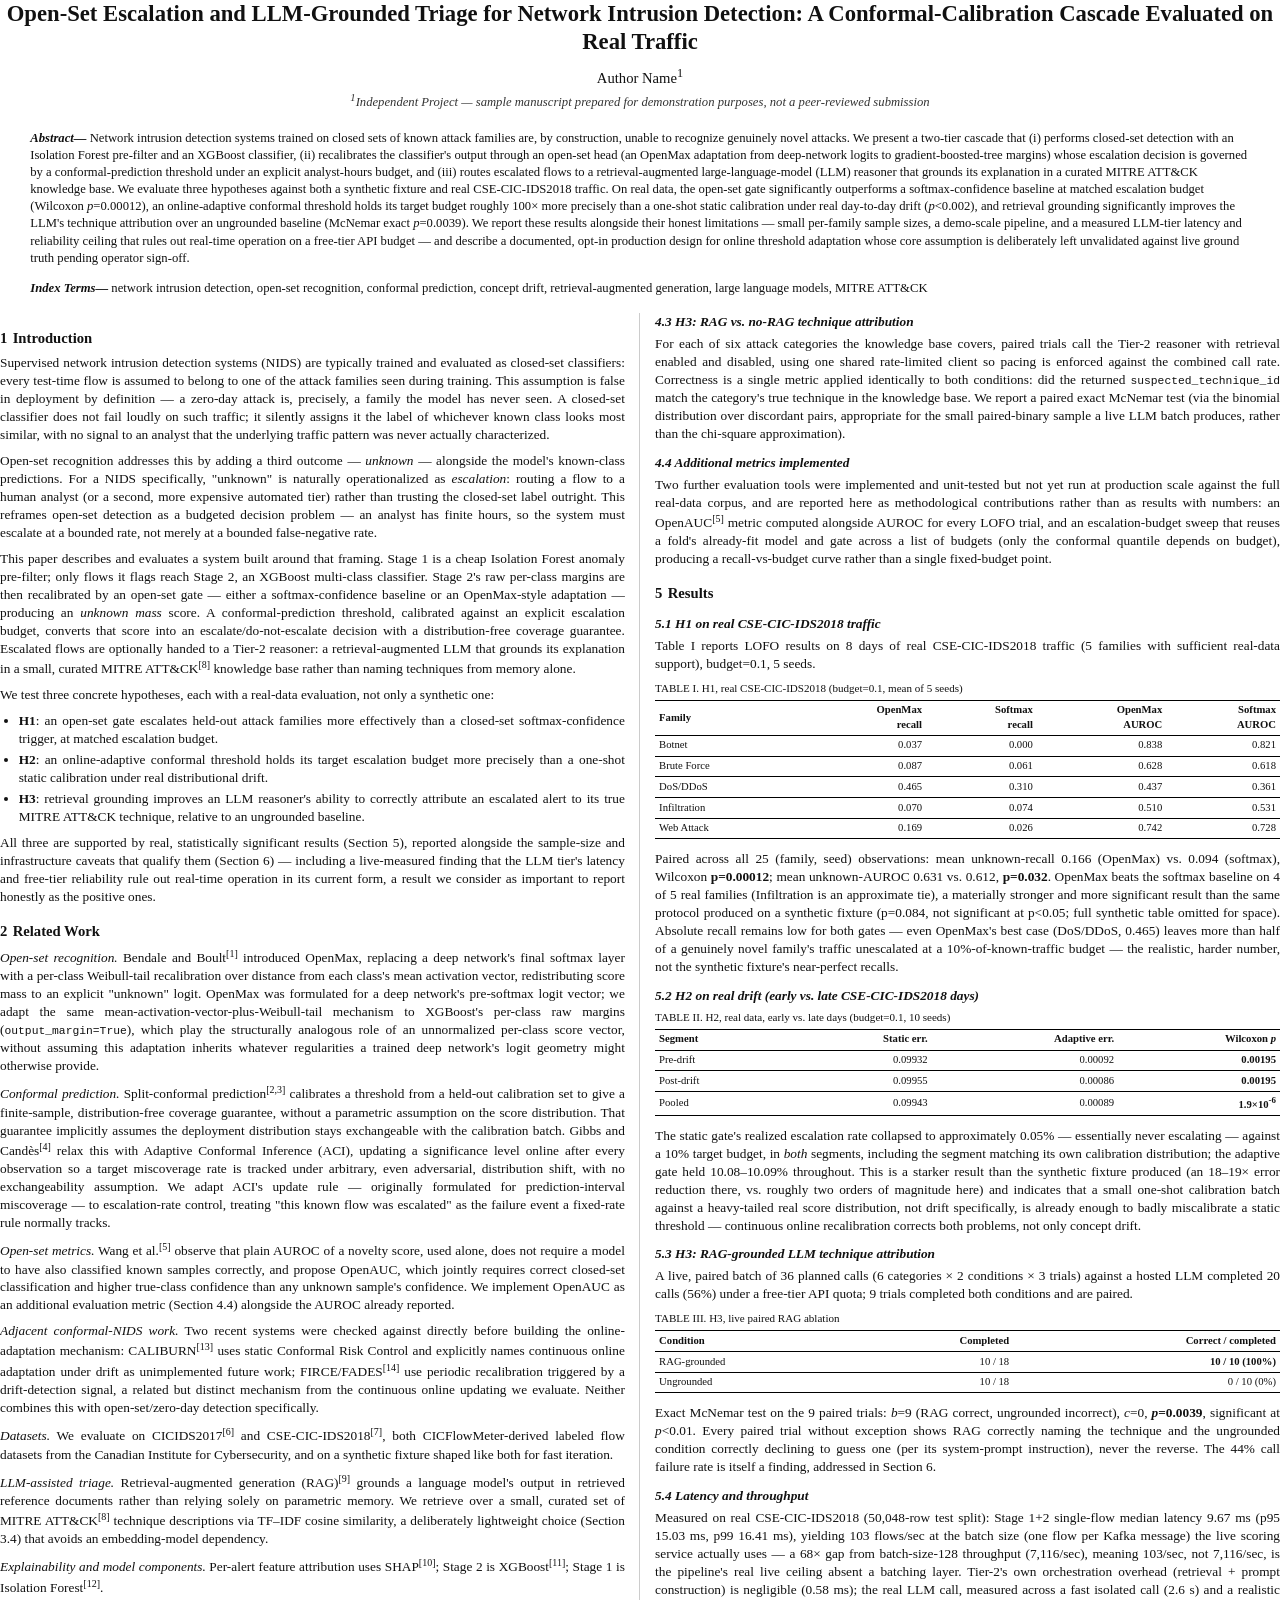
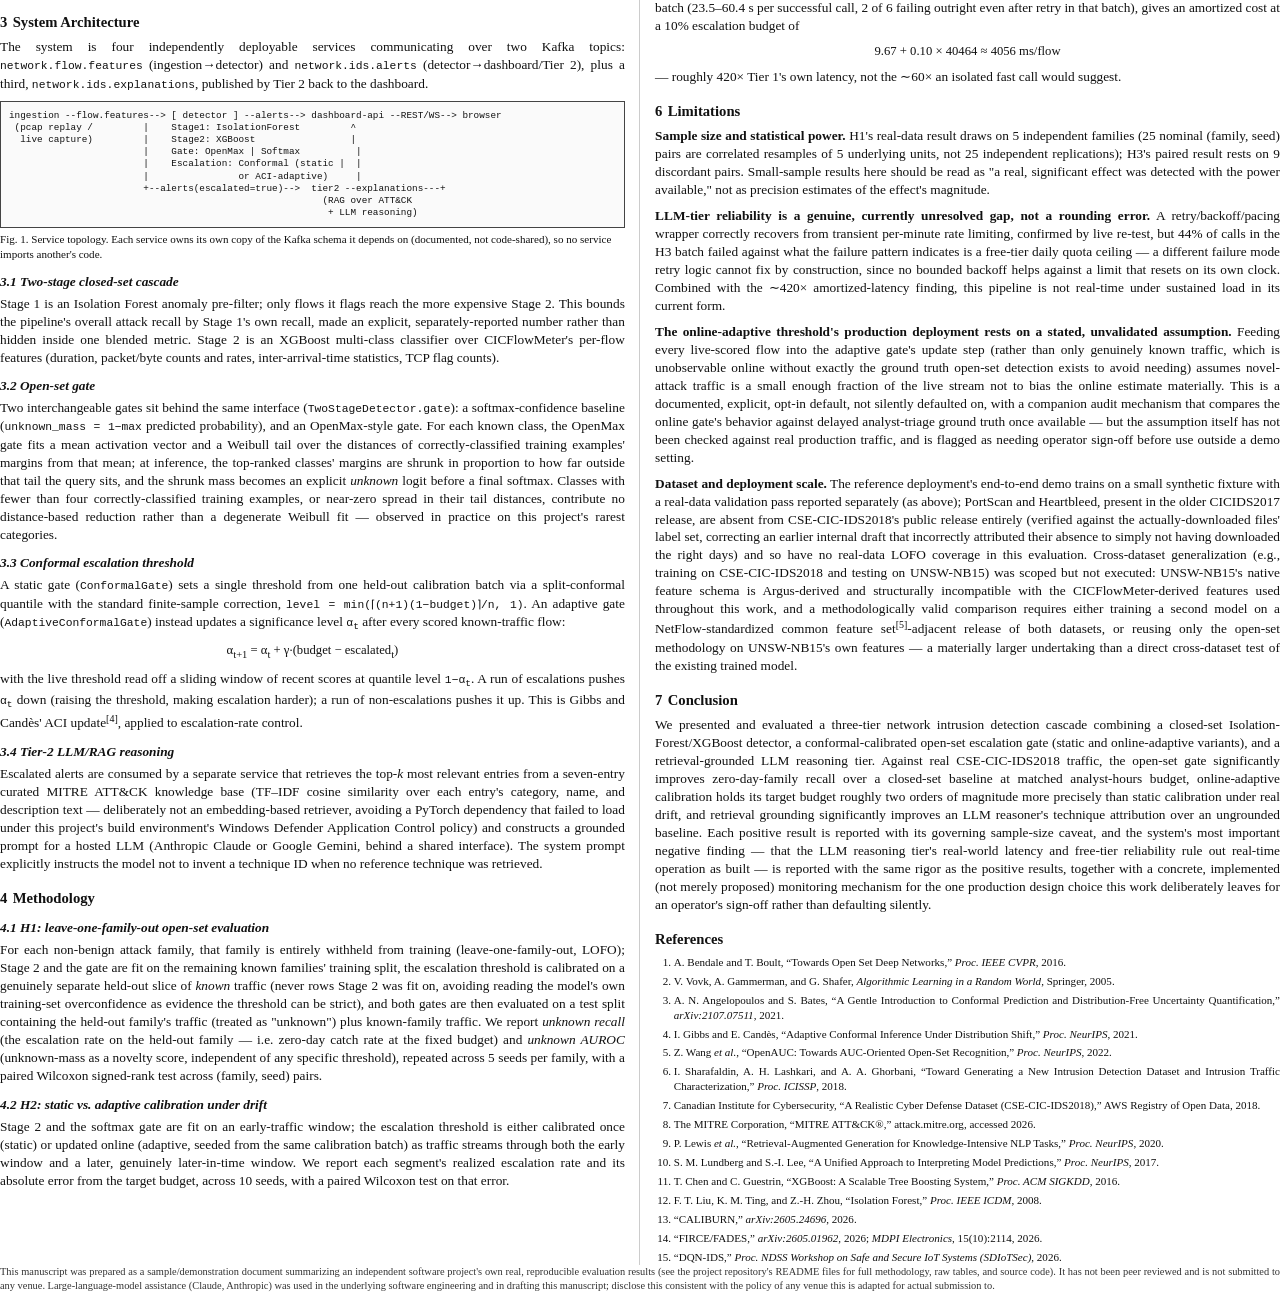
==== paper/paper.html @ 012f8145 "Add faculty review documentation, benchmark comparison results, and evaluation script" ====
<!doctype html>
<html lang="en">
<head>
<meta charset="utf-8" />
<title>Open-Set Escalation and LLM-Grounded Triage for Network Intrusion Detection</title>
<style>
  @page { size: A4; margin: 20mm 16mm 20mm 16mm; }
  * { box-sizing: border-box; }
  body {
    font-family: "Times New Roman", Times, "Liberation Serif", serif;
    font-size: 10pt;
    line-height: 1.35;
    color: #111;
    margin: 0;
  }
  .title {
    text-align: center;
    font-size: 17pt;
    font-weight: bold;
    margin: 0 0 6pt 0;
    line-height: 1.25;
  }
  .authors {
    text-align: center;
    font-size: 11pt;
    margin: 0 0 2pt 0;
  }
  .affil {
    text-align: center;
    font-size: 9.5pt;
    font-style: italic;
    color: #333;
    margin: 0 0 14pt 0;
  }
  .abstract {
    margin: 0 8mm 10pt 8mm;
    font-size: 9.5pt;
  }
  .abstract-title {
    font-weight: bold;
    font-style: italic;
  }
  .keywords {
    margin: 6pt 8mm 12pt 8mm;
    font-size: 9.5pt;
  }
  .keywords-title { font-weight: bold; font-style: italic; }

  .columns {
    column-count: 2;
    column-gap: 8mm;
    column-rule: 0.5pt solid #ccc;
  }
  h2 {
    font-size: 11pt;
    margin: 12pt 0 4pt 0;
    break-after: avoid;
  }
  h3 {
    font-size: 10pt;
    font-style: italic;
    margin: 8pt 0 3pt 0;
    break-after: avoid;
  }
  p { margin: 0 0 6pt 0; text-align: justify; orphans: 3; widows: 3; }
  .section-num { margin-right: 4pt; }

  table {
    width: 100%;
    border-collapse: collapse;
    font-size: 8pt;
    margin: 4pt 0 8pt 0;
    break-inside: avoid;
  }
  caption {
    font-size: 8.3pt;
    text-align: left;
    margin-bottom: 3pt;
    caption-side: top;
  }
  th, td {
    border-top: 0.5pt solid #000;
    border-bottom: 0.5pt solid #000;
    padding: 2pt 3pt;
    text-align: left;
  }
  thead th { border-bottom: 1pt solid #000; }
  tbody tr:last-child td { border-bottom: 1pt solid #000; }
  .num { text-align: right; font-variant-numeric: tabular-nums; }

  .eq {
    font-family: "Cambria Math", "Times New Roman", serif;
    text-align: center;
    margin: 6pt 0;
    font-size: 9.5pt;
  }

  code, .mono { font-family: "Consolas", "Courier New", monospace; font-size: 8.5pt; }

  ul, ol { margin: 2pt 0 6pt 14pt; padding: 0; }
  li { margin-bottom: 2pt; text-align: justify; }

  .refs { font-size: 8.3pt; }
  .refs li { margin-bottom: 3pt; }

  .callout {
    font-size: 9pt;
    border-left: 2pt solid #666;
    padding-left: 6pt;
    margin: 6pt 0;
    font-style: italic;
    break-inside: avoid;
  }

  .fig {
    break-inside: avoid;
    margin: 6pt 0 8pt 0;
    text-align: center;
  }
  .fig-caption { font-size: 8.3pt; text-align: left; margin-top: 3pt; }
  .arch {
    border: 0.5pt solid #444;
    padding: 6pt;
    font-family: "Consolas", "Courier New", monospace;
    font-size: 7pt;
    text-align: left;
    line-height: 1.3;
    white-space: pre;
    background: #fafafa;
  }

  sup.cite { font-size: 7.5pt; }

  .footnote {
    font-size: 7.8pt;
    color: #333;
  }
</style>
</head>
<body>

<div class="title">Open-Set Escalation and LLM-Grounded Triage for Network Intrusion Detection: A Conformal-Calibration Cascade Evaluated on Real Traffic</div>
<div class="authors">Author Name<sup>1</sup></div>
<div class="affil"><sup>1</sup>Independent Project &mdash; sample manuscript prepared for demonstration purposes, not a peer-reviewed submission</div>

<div class="abstract">
<span class="abstract-title">Abstract&mdash;</span>
Network intrusion detection systems trained on closed sets of known attack families are, by construction, unable to recognize genuinely novel attacks. We present a two-tier cascade that (i) performs closed-set detection with an Isolation Forest pre-filter and an XGBoost classifier, (ii) recalibrates the classifier's output through an open-set head (an OpenMax adaptation from deep-network logits to gradient-boosted-tree margins) whose escalation decision is governed by a conformal-prediction threshold under an explicit analyst-hours budget, and (iii) routes escalated flows to a retrieval-augmented large-language-model (LLM) reasoner that grounds its explanation in a curated MITRE ATT&amp;CK knowledge base. We evaluate three hypotheses against both a synthetic fixture and real CSE-CIC-IDS2018 traffic. On real data, the open-set gate significantly outperforms a softmax-confidence baseline at matched escalation budget (Wilcoxon <i>p</i>=0.00012), an online-adaptive conformal threshold holds its target budget roughly 100&times; more precisely than a one-shot static calibration under real day-to-day drift (<i>p</i>&lt;0.002), and retrieval grounding significantly improves the LLM's technique attribution over an ungrounded baseline (McNemar exact <i>p</i>=0.0039). We report these results alongside their honest limitations &mdash; small per-family sample sizes, a demo-scale pipeline, and a measured LLM-tier latency and reliability ceiling that rules out real-time operation on a free-tier API budget &mdash; and describe a documented, opt-in production design for online threshold adaptation whose core assumption is deliberately left unvalidated against live ground truth pending operator sign-off.
</div>

<div class="keywords"><span class="keywords-title">Index Terms&mdash;</span> network intrusion detection, open-set recognition, conformal prediction, concept drift, retrieval-augmented generation, large language models, MITRE ATT&amp;CK</div>

<div class="columns">

<h2><span class="section-num">1</span>Introduction</h2>
<p>Supervised network intrusion detection systems (NIDS) are typically trained and evaluated as closed-set classifiers: every test-time flow is assumed to belong to one of the attack families seen during training. This assumption is false in deployment by definition &mdash; a zero-day attack is, precisely, a family the model has never seen. A closed-set classifier does not fail loudly on such traffic; it silently assigns it the label of whichever known class looks most similar, with no signal to an analyst that the underlying traffic pattern was never actually characterized.</p>
<p>Open-set recognition addresses this by adding a third outcome &mdash; <i>unknown</i> &mdash; alongside the model's known-class predictions. For a NIDS specifically, "unknown" is naturally operationalized as <i>escalation</i>: routing a flow to a human analyst (or a second, more expensive automated tier) rather than trusting the closed-set label outright. This reframes open-set detection as a budgeted decision problem &mdash; an analyst has finite hours, so the system must escalate at a bounded rate, not merely at a bounded false-negative rate.</p>
<p>This paper describes and evaluates a system built around that framing. Stage 1 is a cheap Isolation Forest anomaly pre-filter; only flows it flags reach Stage 2, an XGBoost multi-class classifier. Stage 2's raw per-class margins are then recalibrated by an open-set gate &mdash; either a softmax-confidence baseline or an OpenMax-style adaptation &mdash; producing an <i>unknown mass</i> score. A conformal-prediction threshold, calibrated against an explicit escalation budget, converts that score into an escalate/do-not-escalate decision with a distribution-free coverage guarantee. Escalated flows are optionally handed to a Tier-2 reasoner: a retrieval-augmented LLM that grounds its explanation in a small, curated MITRE ATT&amp;CK<sup class="cite">[8]</sup> knowledge base rather than naming techniques from memory alone.</p>
<p>We test three concrete hypotheses, each with a real-data evaluation, not only a synthetic one:</p>
<ul>
<li><b>H1</b>: an open-set gate escalates held-out attack families more effectively than a closed-set softmax-confidence trigger, at matched escalation budget.</li>
<li><b>H2</b>: an online-adaptive conformal threshold holds its target escalation budget more precisely than a one-shot static calibration under real distributional drift.</li>
<li><b>H3</b>: retrieval grounding improves an LLM reasoner's ability to correctly attribute an escalated alert to its true MITRE ATT&amp;CK technique, relative to an ungrounded baseline.</li>
</ul>
<p>All three are supported by real, statistically significant results (Section 5), reported alongside the sample-size and infrastructure caveats that qualify them (Section 6) &mdash; including a live-measured finding that the LLM tier's latency and free-tier reliability rule out real-time operation in its current form, a result we consider as important to report honestly as the positive ones.</p>

<h2><span class="section-num">2</span>Related Work</h2>
<p><i>Open-set recognition.</i> Bendale and Boult<sup class="cite">[1]</sup> introduced OpenMax, replacing a deep network's final softmax layer with a per-class Weibull-tail recalibration over distance from each class's mean activation vector, redistributing score mass to an explicit "unknown" logit. OpenMax was formulated for a deep network's pre-softmax logit vector; we adapt the same mean-activation-vector-plus-Weibull-tail mechanism to XGBoost's per-class raw margins (<code class="mono">output_margin=True</code>), which play the structurally analogous role of an unnormalized per-class score vector, without assuming this adaptation inherits whatever regularities a trained deep network's logit geometry might otherwise provide.</p>
<p><i>Conformal prediction.</i> Split-conformal prediction<sup class="cite">[2,3]</sup> calibrates a threshold from a held-out calibration set to give a finite-sample, distribution-free coverage guarantee, without a parametric assumption on the score distribution. That guarantee implicitly assumes the deployment distribution stays exchangeable with the calibration batch. Gibbs and Cand&egrave;s<sup class="cite">[4]</sup> relax this with Adaptive Conformal Inference (ACI), updating a significance level online after every observation so a target miscoverage rate is tracked under arbitrary, even adversarial, distribution shift, with no exchangeability assumption. We adapt ACI's update rule &mdash; originally formulated for prediction-interval miscoverage &mdash; to escalation-rate control, treating "this known flow was escalated" as the failure event a fixed-rate rule normally tracks.</p>
<p><i>Open-set metrics.</i> Wang et al.<sup class="cite">[5]</sup> observe that plain AUROC of a novelty score, used alone, does not require a model to have also classified known samples correctly, and propose OpenAUC, which jointly requires correct closed-set classification and higher true-class confidence than any unknown sample's confidence. We implement OpenAUC as an additional evaluation metric (Section 4.4) alongside the AUROC already reported.</p>
<p><i>Adjacent conformal-NIDS work.</i> Two recent systems were checked against directly before building the online-adaptation mechanism: CALIBURN<sup class="cite">[13]</sup> uses static Conformal Risk Control and explicitly names continuous online adaptation under drift as unimplemented future work; FIRCE/FADES<sup class="cite">[14]</sup> use periodic recalibration triggered by a drift-detection signal, a related but distinct mechanism from the continuous online updating we evaluate. Neither combines this with open-set/zero-day detection specifically.</p>
<p><i>Datasets.</i> We evaluate on CICIDS2017<sup class="cite">[6]</sup> and CSE-CIC-IDS2018<sup class="cite">[7]</sup>, both CICFlowMeter-derived labeled flow datasets from the Canadian Institute for Cybersecurity, and on a synthetic fixture shaped like both for fast iteration.</p>
<p><i>LLM-assisted triage.</i> Retrieval-augmented generation (RAG)<sup class="cite">[9]</sup> grounds a language model's output in retrieved reference documents rather than relying solely on parametric memory. We retrieve over a small, curated set of MITRE ATT&amp;CK<sup class="cite">[8]</sup> technique descriptions via TF&ndash;IDF cosine similarity, a deliberately lightweight choice (Section 3.4) that avoids an embedding-model dependency.</p>
<p><i>Explainability and model components.</i> Per-alert feature attribution uses SHAP<sup class="cite">[10]</sup>; Stage 2 is XGBoost<sup class="cite">[11]</sup>; Stage 1 is Isolation Forest<sup class="cite">[12]</sup>.</p>

<h2><span class="section-num">3</span>System Architecture</h2>
<p>The system is four independently deployable services communicating over two Kafka topics: <code class="mono">network.flow.features</code> (ingestion&rarr;detector) and <code class="mono">network.ids.alerts</code> (detector&rarr;dashboard/Tier&nbsp;2), plus a third, <code class="mono">network.ids.explanations</code>, published by Tier&nbsp;2 back to the dashboard.</p>
<div class="fig">
<div class="arch">ingestion --flow.features--> [ detector ] --alerts--> dashboard-api --REST/WS--> browser
 (pcap replay /         |    Stage1: IsolationForest         ^
  live capture)         |    Stage2: XGBoost                 |
                        |    Gate: OpenMax | Softmax          |
                        |    Escalation: Conformal (static |  |
                        |                or ACI-adaptive)     |
                        +--alerts(escalated=true)-->  tier2 --explanations---+
                                                        (RAG over ATT&CK
                                                         + LLM reasoning)</div>
<div class="fig-caption">Fig. 1. Service topology. Each service owns its own copy of the Kafka schema it depends on (documented, not code-shared), so no service imports another's code.</div>
</div>

<h3>3.1 Two-stage closed-set cascade</h3>
<p>Stage 1 is an Isolation Forest anomaly pre-filter; only flows it flags reach the more expensive Stage 2. This bounds the pipeline's overall attack recall by Stage 1's own recall, made an explicit, separately-reported number rather than hidden inside one blended metric. Stage 2 is an XGBoost multi-class classifier over CICFlowMeter's per-flow features (duration, packet/byte counts and rates, inter-arrival-time statistics, TCP flag counts).</p>

<h3>3.2 Open-set gate</h3>
<p>Two interchangeable gates sit behind the same interface (<code class="mono">TwoStageDetector.gate</code>): a softmax-confidence baseline (<code class="mono">unknown_mass = 1&minus;max</code> predicted probability), and an OpenMax-style gate. For each known class, the OpenMax gate fits a mean activation vector and a Weibull tail over the distances of correctly-classified training examples' margins from that mean; at inference, the top-ranked classes' margins are shrunk in proportion to how far outside that tail the query sits, and the shrunk mass becomes an explicit <i>unknown</i> logit before a final softmax. Classes with fewer than four correctly-classified training examples, or near-zero spread in their tail distances, contribute no distance-based reduction rather than a degenerate Weibull fit &mdash; observed in practice on this project's rarest categories.</p>

<h3>3.3 Conformal escalation threshold</h3>
<p>A static gate (<code class="mono">ConformalGate</code>) sets a single threshold from one held-out calibration batch via a split-conformal quantile with the standard finite-sample correction, <code class="mono">level = min(&lceil;(n+1)(1&minus;budget)&rceil;/n, 1)</code>. An adaptive gate (<code class="mono">AdaptiveConformalGate</code>) instead updates a significance level <code class="mono">&alpha;<sub>t</sub></code> after every scored known-traffic flow:</p>
<div class="eq">&alpha;<sub>t+1</sub> = &alpha;<sub>t</sub> + &gamma;&middot;(budget &minus; escalated<sub>t</sub>)</div>
<p>with the live threshold read off a sliding window of recent scores at quantile level <code class="mono">1&minus;&alpha;<sub>t</sub></code>. A run of escalations pushes <code class="mono">&alpha;<sub>t</sub></code> down (raising the threshold, making escalation harder); a run of non-escalations pushes it up. This is Gibbs and Cand&egrave;s' ACI update<sup class="cite">[4]</sup>, applied to escalation-rate control.</p>

<h3>3.4 Tier-2 LLM/RAG reasoning</h3>
<p>Escalated alerts are consumed by a separate service that retrieves the top-<i>k</i> most relevant entries from a seven-entry curated MITRE ATT&amp;CK knowledge base (TF&ndash;IDF cosine similarity over each entry's category, name, and description text &mdash; deliberately not an embedding-based retriever, avoiding a PyTorch dependency that failed to load under this project's build environment's Windows Defender Application Control policy) and constructs a grounded prompt for a hosted LLM (Anthropic Claude or Google Gemini, behind a shared interface). The system prompt explicitly instructs the model not to invent a technique ID when no reference technique was retrieved.</p>

<h2><span class="section-num">4</span>Methodology</h2>
<h3>4.1 H1: leave-one-family-out open-set evaluation</h3>
<p>For each non-benign attack family, that family is entirely withheld from training (leave-one-family-out, LOFO); Stage 2 and the gate are fit on the remaining known families' training split, the escalation threshold is calibrated on a genuinely separate held-out slice of <i>known</i> traffic (never rows Stage 2 was fit on, avoiding reading the model's own training-set overconfidence as evidence the threshold can be strict), and both gates are then evaluated on a test split containing the held-out family's traffic (treated as "unknown") plus known-family traffic. We report <i>unknown recall</i> (the escalation rate on the held-out family &mdash; i.e. zero-day catch rate at the fixed budget) and <i>unknown AUROC</i> (unknown-mass as a novelty score, independent of any specific threshold), repeated across 5 seeds per family, with a paired Wilcoxon signed-rank test across (family, seed) pairs.</p>

<h3>4.2 H2: static vs. adaptive calibration under drift</h3>
<p>Stage 2 and the softmax gate are fit on an early-traffic window; the escalation threshold is either calibrated once (static) or updated online (adaptive, seeded from the same calibration batch) as traffic streams through both the early window and a later, genuinely later-in-time window. We report each segment's realized escalation rate and its absolute error from the target budget, across 10 seeds, with a paired Wilcoxon test on that error.</p>

<h3>4.3 H3: RAG vs. no-RAG technique attribution</h3>
<p>For each of six attack categories the knowledge base covers, paired trials call the Tier-2 reasoner with retrieval enabled and disabled, using one shared rate-limited client so pacing is enforced against the combined call rate. Correctness is a single metric applied identically to both conditions: did the returned <code class="mono">suspected_technique_id</code> match the category's true technique in the knowledge base. We report a paired exact McNemar test (via the binomial distribution over discordant pairs, appropriate for the small paired-binary sample a live LLM batch produces, rather than the chi-square approximation).</p>

<h3>4.4 Additional metrics implemented</h3>
<p>Two further evaluation tools were implemented and unit-tested but not yet run at production scale against the full real-data corpus, and are reported here as methodological contributions rather than as results with numbers: an OpenAUC<sup class="cite">[5]</sup> metric computed alongside AUROC for every LOFO trial, and an escalation-budget sweep that reuses a fold's already-fit model and gate across a list of budgets (only the conformal quantile depends on budget), producing a recall-vs-budget curve rather than a single fixed-budget point.</p>

<h2><span class="section-num">5</span>Results</h2>
<h3>5.1 H1 on real CSE-CIC-IDS2018 traffic</h3>
<p>Table I reports LOFO results on 8 days of real CSE-CIC-IDS2018 traffic (5 families with sufficient real-data support), budget=0.1, 5 seeds.</p>
<table>
<caption>TABLE I. H1, real CSE-CIC-IDS2018 (budget=0.1, mean of 5 seeds)</caption>
<thead><tr><th>Family</th><th class="num">OpenMax<br/>recall</th><th class="num">Softmax<br/>recall</th><th class="num">OpenMax<br/>AUROC</th><th class="num">Softmax<br/>AUROC</th></tr></thead>
<tbody>
<tr><td>Botnet</td><td class="num">0.037</td><td class="num">0.000</td><td class="num">0.838</td><td class="num">0.821</td></tr>
<tr><td>Brute Force</td><td class="num">0.087</td><td class="num">0.061</td><td class="num">0.628</td><td class="num">0.618</td></tr>
<tr><td>DoS/DDoS</td><td class="num">0.465</td><td class="num">0.310</td><td class="num">0.437</td><td class="num">0.361</td></tr>
<tr><td>Infiltration</td><td class="num">0.070</td><td class="num">0.074</td><td class="num">0.510</td><td class="num">0.531</td></tr>
<tr><td>Web Attack</td><td class="num">0.169</td><td class="num">0.026</td><td class="num">0.742</td><td class="num">0.728</td></tr>
</tbody>
</table>
<p>Paired across all 25 (family, seed) observations: mean unknown-recall 0.166 (OpenMax) vs. 0.094 (softmax), Wilcoxon <b>p=0.00012</b>; mean unknown-AUROC 0.631 vs. 0.612, <b>p=0.032</b>. OpenMax beats the softmax baseline on 4 of 5 real families (Infiltration is an approximate tie), a materially stronger and more significant result than the same protocol produced on a synthetic fixture (p=0.084, not significant at p&lt;0.05; full synthetic table omitted for space). Absolute recall remains low for both gates &mdash; even OpenMax's best case (DoS/DDoS, 0.465) leaves more than half of a genuinely novel family's traffic unescalated at a 10%-of-known-traffic budget &mdash; the realistic, harder number, not the synthetic fixture's near-perfect recalls.</p>

<h3>5.2 H2 on real drift (early vs. late CSE-CIC-IDS2018 days)</h3>
<table>
<caption>TABLE II. H2, real data, early vs. late days (budget=0.1, 10 seeds)</caption>
<thead><tr><th>Segment</th><th class="num">Static err.</th><th class="num">Adaptive err.</th><th class="num">Wilcoxon <i>p</i></th></tr></thead>
<tbody>
<tr><td>Pre-drift</td><td class="num">0.09932</td><td class="num">0.00092</td><td class="num"><b>0.00195</b></td></tr>
<tr><td>Post-drift</td><td class="num">0.09955</td><td class="num">0.00086</td><td class="num"><b>0.00195</b></td></tr>
<tr><td>Pooled</td><td class="num">0.09943</td><td class="num">0.00089</td><td class="num"><b>1.9&times;10<sup>-6</sup></b></td></tr>
</tbody>
</table>
<p>The static gate's realized escalation rate collapsed to approximately 0.05% &mdash; essentially never escalating &mdash; against a 10% target budget, in <i>both</i> segments, including the segment matching its own calibration distribution; the adaptive gate held 10.08&ndash;10.09% throughout. This is a starker result than the synthetic fixture produced (an 18&ndash;19&times; error reduction there, vs. roughly two orders of magnitude here) and indicates that a small one-shot calibration batch against a heavy-tailed real score distribution, not drift specifically, is already enough to badly miscalibrate a static threshold &mdash; continuous online recalibration corrects both problems, not only concept drift.</p>

<h3>5.3 H3: RAG-grounded LLM technique attribution</h3>
<p>A live, paired batch of 36 planned calls (6 categories &times; 2 conditions &times; 3 trials) against a hosted LLM completed 20 calls (56%) under a free-tier API quota; 9 trials completed both conditions and are paired.</p>
<table>
<caption>TABLE III. H3, live paired RAG ablation</caption>
<thead><tr><th>Condition</th><th class="num">Completed</th><th class="num">Correct / completed</th></tr></thead>
<tbody>
<tr><td>RAG-grounded</td><td class="num">10 / 18</td><td class="num"><b>10 / 10 (100%)</b></td></tr>
<tr><td>Ungrounded</td><td class="num">10 / 18</td><td class="num">0 / 10 (0%)</td></tr>
</tbody>
</table>
<p>Exact McNemar test on the 9 paired trials: <i>b</i>=9 (RAG correct, ungrounded incorrect), <i>c</i>=0, <b><i>p</i>=0.0039</b>, significant at <i>p</i>&lt;0.01. Every paired trial without exception shows RAG correctly naming the technique and the ungrounded condition correctly declining to guess one (per its system-prompt instruction), never the reverse. The 44% call failure rate is itself a finding, addressed in Section 6.</p>

<h3>5.4 Latency and throughput</h3>
<p>Measured on real CSE-CIC-IDS2018 (50,048-row test split): Stage&nbsp;1+2 single-flow median latency 9.67&nbsp;ms (p95 15.03&nbsp;ms, p99 16.41&nbsp;ms), yielding 103 flows/sec at the batch size (one flow per Kafka message) the live scoring service actually uses &mdash; a 68&times; gap from batch-size-128 throughput (7,116/sec), meaning 103/sec, not 7,116/sec, is the pipeline's real live ceiling absent a batching layer. Tier-2's own orchestration overhead (retrieval + prompt construction) is negligible (0.58&nbsp;ms); the real LLM call, measured across a fast isolated call (2.6&nbsp;s) and a realistic batch (23.5&ndash;60.4&nbsp;s per successful call, 2 of 6 failing outright even after retry in that batch), gives an amortized cost at a 10% escalation budget of</p>
<div class="eq">9.67 + 0.10 &times; 40464 &asymp; 4056&nbsp;ms/flow</div>
<p>&mdash; roughly 420&times; Tier&nbsp;1's own latency, not the &sim;60&times; an isolated fast call would suggest.</p>

<h2><span class="section-num">6</span>Limitations</h2>
<p><b>Sample size and statistical power.</b> H1's real-data result draws on 5 independent families (25 nominal (family, seed) pairs are correlated resamples of 5 underlying units, not 25 independent replications); H3's paired result rests on 9 discordant pairs. Small-sample results here should be read as "a real, significant effect was detected with the power available," not as precision estimates of the effect's magnitude.</p>
<p><b>LLM-tier reliability is a genuine, currently unresolved gap, not a rounding error.</b> A retry/backoff/pacing wrapper correctly recovers from transient per-minute rate limiting, confirmed by live re-test, but 44% of calls in the H3 batch failed against what the failure pattern indicates is a free-tier daily quota ceiling &mdash; a different failure mode retry logic cannot fix by construction, since no bounded backoff helps against a limit that resets on its own clock. Combined with the &sim;420&times; amortized-latency finding, this pipeline is not real-time under sustained load in its current form.</p>
<p><b>The online-adaptive threshold's production deployment rests on a stated, unvalidated assumption.</b> Feeding every live-scored flow into the adaptive gate's update step (rather than only genuinely known traffic, which is unobservable online without exactly the ground truth open-set detection exists to avoid needing) assumes novel-attack traffic is a small enough fraction of the live stream not to bias the online estimate materially. This is a documented, explicit, opt-in default, not silently defaulted on, with a companion audit mechanism that compares the online gate's behavior against delayed analyst-triage ground truth once available &mdash; but the assumption itself has not been checked against real production traffic, and is flagged as needing operator sign-off before use outside a demo setting.</p>
<p><b>Dataset and deployment scale.</b> The reference deployment's end-to-end demo trains on a small synthetic fixture with a real-data validation pass reported separately (as above); PortScan and Heartbleed, present in the older CICIDS2017 release, are absent from CSE-CIC-IDS2018's public release entirely (verified against the actually-downloaded files' label set, correcting an earlier internal draft that incorrectly attributed their absence to simply not having downloaded the right days) and so have no real-data LOFO coverage in this evaluation. Cross-dataset generalization (e.g., training on CSE-CIC-IDS2018 and testing on UNSW-NB15) was scoped but not executed: UNSW-NB15's native feature schema is Argus-derived and structurally incompatible with the CICFlowMeter-derived features used throughout this work, and a methodologically valid comparison requires either training a second model on a NetFlow-standardized common feature set<sup class="cite">[5]</sup>-adjacent release of both datasets, or reusing only the open-set methodology on UNSW-NB15's own features &mdash; a materially larger undertaking than a direct cross-dataset test of the existing trained model.</p>

<h2><span class="section-num">7</span>Conclusion</h2>
<p>We presented and evaluated a three-tier network intrusion detection cascade combining a closed-set Isolation-Forest/XGBoost detector, a conformal-calibrated open-set escalation gate (static and online-adaptive variants), and a retrieval-grounded LLM reasoning tier. Against real CSE-CIC-IDS2018 traffic, the open-set gate significantly improves zero-day-family recall over a closed-set baseline at matched analyst-hours budget, online-adaptive calibration holds its target budget roughly two orders of magnitude more precisely than static calibration under real drift, and retrieval grounding significantly improves an LLM reasoner's technique attribution over an ungrounded baseline. Each positive result is reported with its governing sample-size caveat, and the system's most important negative finding &mdash; that the LLM reasoning tier's real-world latency and free-tier reliability rule out real-time operation as built &mdash; is reported with the same rigor as the positive results, together with a concrete, implemented (not merely proposed) monitoring mechanism for the one production design choice this work deliberately leaves for an operator's sign-off rather than defaulting silently.</p>

<h2>References</h2>
<ol class="refs">
<li>A. Bendale and T. Boult, &ldquo;Towards Open Set Deep Networks,&rdquo; <i>Proc. IEEE CVPR</i>, 2016.</li>
<li>V. Vovk, A. Gammerman, and G. Shafer, <i>Algorithmic Learning in a Random World</i>, Springer, 2005.</li>
<li>A. N. Angelopoulos and S. Bates, &ldquo;A Gentle Introduction to Conformal Prediction and Distribution-Free Uncertainty Quantification,&rdquo; <i>arXiv:2107.07511</i>, 2021.</li>
<li>I. Gibbs and E. Cand&egrave;s, &ldquo;Adaptive Conformal Inference Under Distribution Shift,&rdquo; <i>Proc. NeurIPS</i>, 2021.</li>
<li>Z. Wang <i>et al.</i>, &ldquo;OpenAUC: Towards AUC-Oriented Open-Set Recognition,&rdquo; <i>Proc. NeurIPS</i>, 2022.</li>
<li>I. Sharafaldin, A. H. Lashkari, and A. A. Ghorbani, &ldquo;Toward Generating a New Intrusion Detection Dataset and Intrusion Traffic Characterization,&rdquo; <i>Proc. ICISSP</i>, 2018.</li>
<li>Canadian Institute for Cybersecurity, &ldquo;A Realistic Cyber Defense Dataset (CSE-CIC-IDS2018),&rdquo; AWS Registry of Open Data, 2018.</li>
<li>The MITRE Corporation, &ldquo;MITRE ATT&amp;CK&reg;,&rdquo; attack.mitre.org, accessed 2026.</li>
<li>P. Lewis <i>et al.</i>, &ldquo;Retrieval-Augmented Generation for Knowledge-Intensive NLP Tasks,&rdquo; <i>Proc. NeurIPS</i>, 2020.</li>
<li>S. M. Lundberg and S.-I. Lee, &ldquo;A Unified Approach to Interpreting Model Predictions,&rdquo; <i>Proc. NeurIPS</i>, 2017.</li>
<li>T. Chen and C. Guestrin, &ldquo;XGBoost: A Scalable Tree Boosting System,&rdquo; <i>Proc. ACM SIGKDD</i>, 2016.</li>
<li>F. T. Liu, K. M. Ting, and Z.-H. Zhou, &ldquo;Isolation Forest,&rdquo; <i>Proc. IEEE ICDM</i>, 2008.</li>
<li>&ldquo;CALIBURN,&rdquo; <i>arXiv:2605.24696</i>, 2026.</li>
<li>&ldquo;FIRCE/FADES,&rdquo; <i>arXiv:2605.01962</i>, 2026; <i>MDPI Electronics</i>, 15(10):2114, 2026.</li>
<li>&ldquo;DQN-IDS,&rdquo; <i>Proc. NDSS Workshop on Safe and Secure IoT Systems (SDIoTSec)</i>, 2026.</li>
</ol>

</div>

<p class="footnote">This manuscript was prepared as a sample/demonstration document summarizing an independent software project's own real, reproducible evaluation results (see the project repository's README files for full methodology, raw tables, and source code). It has not been peer reviewed and is not submitted to any venue. Large-language-model assistance (Claude, Anthropic) was used in the underlying software engineering and in drafting this manuscript; disclose this consistent with the policy of any venue this is adapted for actual submission to.</p>

</body>
</html>
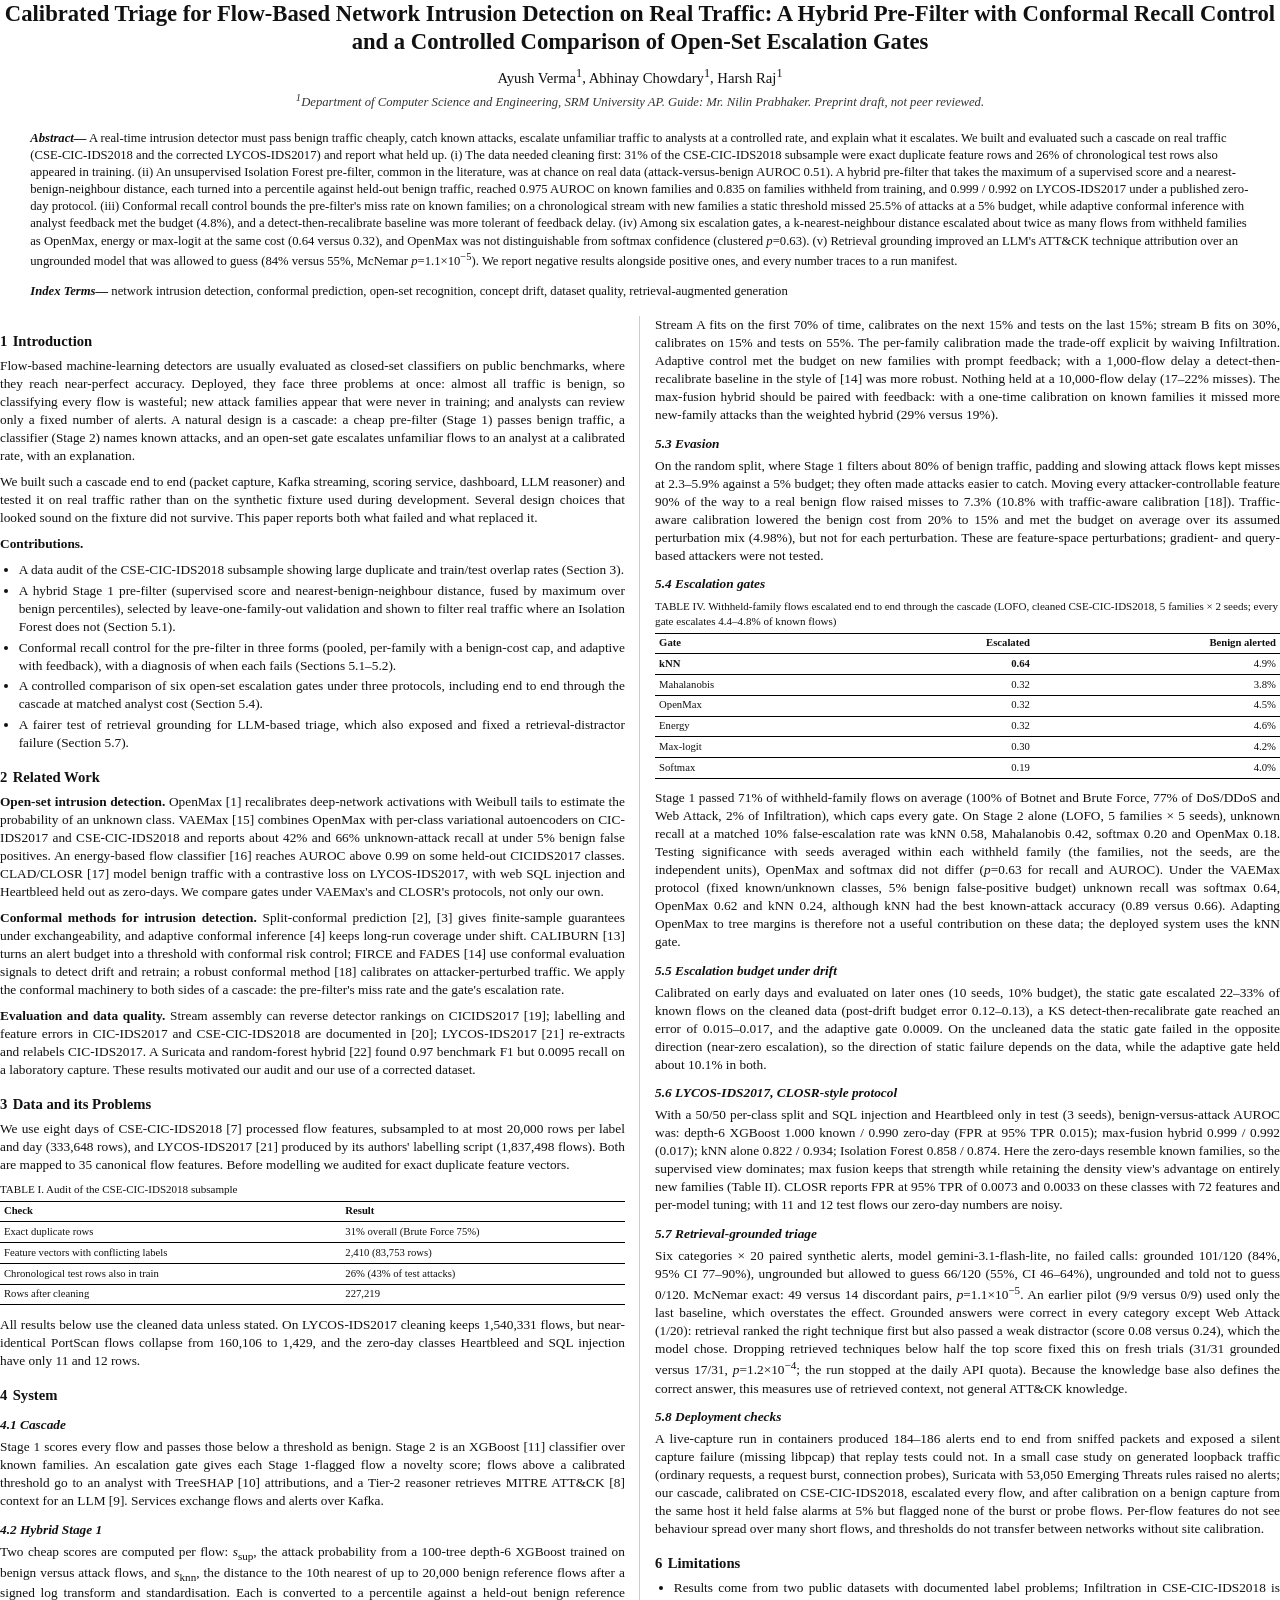
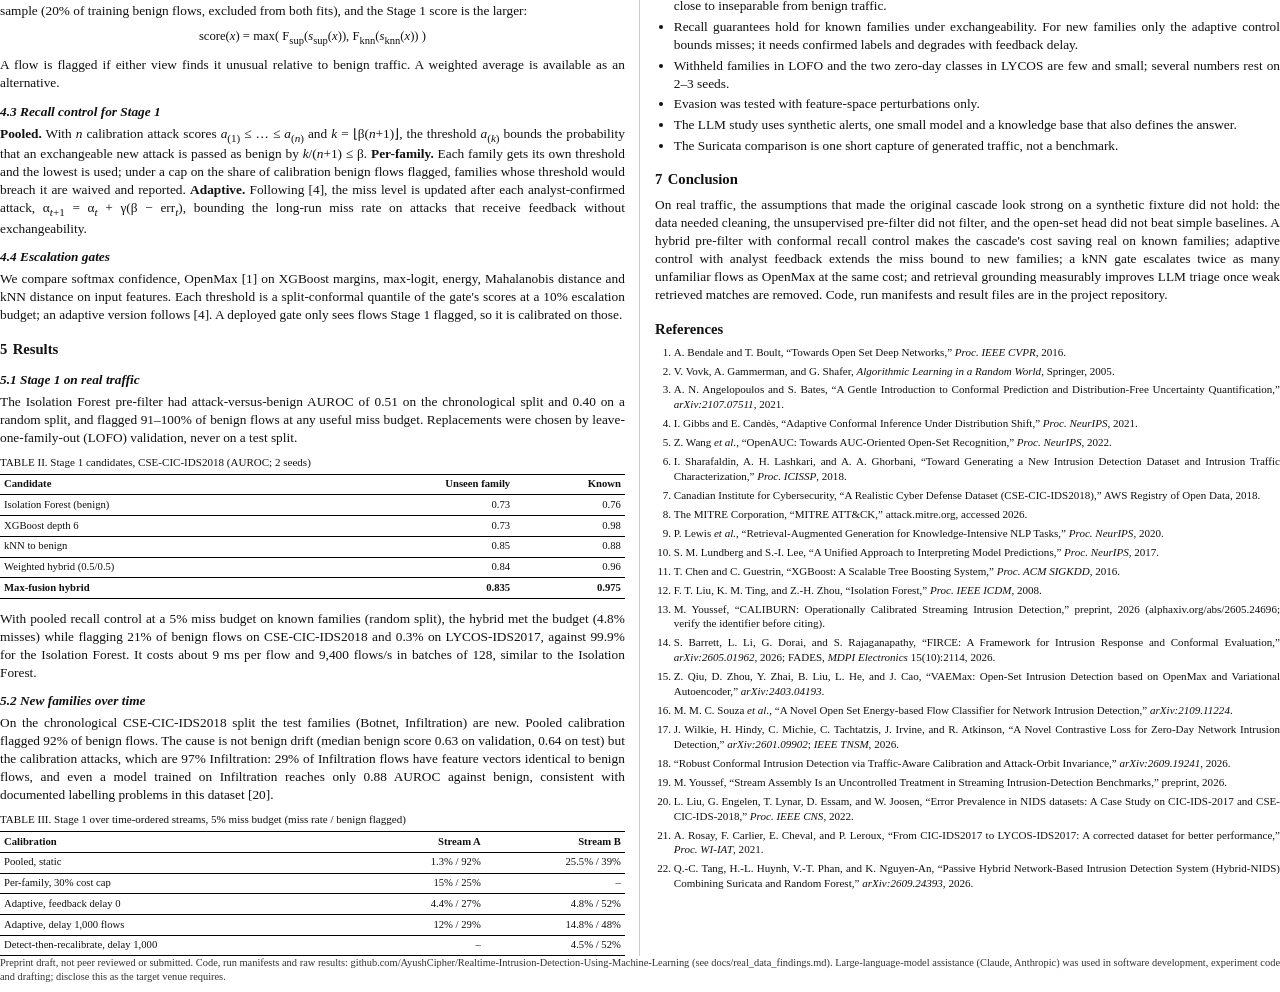
==== commit 73136c47: "Add real-data results, findings and revised paper draft docs/real_data_findings.md records every rea" ====
--- a/paper/paper.html
+++ b/paper/paper.html
@@ -2,7 +2,7 @@
 <html lang="en">
 <head>
 <meta charset="utf-8" />
-<title>Open-Set Escalation and LLM-Grounded Triage for Network Intrusion Detection</title>
+<title>Calibrated Triage for Flow-Based Intrusion Detection on Real Traffic</title>
 <style>
   @page { size: A4; margin: 20mm 16mm 20mm 16mm; }
   * { box-sizing: border-box; }
@@ -139,135 +139,128 @@
 </head>
 <body>
 
-<div class="title">Open-Set Escalation and LLM-Grounded Triage for Network Intrusion Detection: A Conformal-Calibration Cascade Evaluated on Real Traffic</div>
-<div class="authors">Author Name<sup>1</sup></div>
-<div class="affil"><sup>1</sup>Independent Project &mdash; sample manuscript prepared for demonstration purposes, not a peer-reviewed submission</div>
+<div class="title">Calibrated Triage for Flow-Based Network Intrusion Detection on Real Traffic: A Hybrid Pre-Filter with Conformal Recall Control and a Controlled Comparison of Open-Set Escalation Gates</div>
+<div class="authors">Ayush Verma<sup>1</sup>, Abhinay Chowdary<sup>1</sup>, Harsh Raj<sup>1</sup></div>
+<div class="affil"><sup>1</sup>Department of Computer Science and Engineering, SRM University AP. Guide: Mr. Nilin Prabhaker. Preprint draft, not peer reviewed.</div>
 
 <div class="abstract">
 <span class="abstract-title">Abstract&mdash;</span>
-Network intrusion detection systems trained on closed sets of known attack families are, by construction, unable to recognize genuinely novel attacks. We present a two-tier cascade that (i) performs closed-set detection with an Isolation Forest pre-filter and an XGBoost classifier, (ii) recalibrates the classifier's output through an open-set head (an OpenMax adaptation from deep-network logits to gradient-boosted-tree margins) whose escalation decision is governed by a conformal-prediction threshold under an explicit analyst-hours budget, and (iii) routes escalated flows to a retrieval-augmented large-language-model (LLM) reasoner that grounds its explanation in a curated MITRE ATT&amp;CK knowledge base. We evaluate three hypotheses against both a synthetic fixture and real CSE-CIC-IDS2018 traffic. On real data, the open-set gate significantly outperforms a softmax-confidence baseline at matched escalation budget (Wilcoxon <i>p</i>=0.00012), an online-adaptive conformal threshold holds its target budget roughly 100&times; more precisely than a one-shot static calibration under real day-to-day drift (<i>p</i>&lt;0.002), and retrieval grounding significantly improves the LLM's technique attribution over an ungrounded baseline (McNemar exact <i>p</i>=0.0039). We report these results alongside their honest limitations &mdash; small per-family sample sizes, a demo-scale pipeline, and a measured LLM-tier latency and reliability ceiling that rules out real-time operation on a free-tier API budget &mdash; and describe a documented, opt-in production design for online threshold adaptation whose core assumption is deliberately left unvalidated against live ground truth pending operator sign-off.
+A real-time intrusion detector must pass benign traffic cheaply, catch known attacks, escalate unfamiliar traffic to analysts at a controlled rate, and explain what it escalates. We built and evaluated such a cascade on real traffic (CSE-CIC-IDS2018 and the corrected LYCOS-IDS2017) and report what held up. (i) The data needed cleaning first: 31% of the CSE-CIC-IDS2018 subsample were exact duplicate feature rows and 26% of chronological test rows also appeared in training. (ii) An unsupervised Isolation Forest pre-filter, common in the literature, was at chance on real data (attack-versus-benign AUROC 0.51). A hybrid pre-filter that takes the maximum of a supervised score and a nearest-benign-neighbour distance, each turned into a percentile against held-out benign traffic, reached 0.975 AUROC on known families and 0.835 on families withheld from training, and 0.999 / 0.992 on LYCOS-IDS2017 under a published zero-day protocol. (iii) Conformal recall control bounds the pre-filter's miss rate on known families; on a chronological stream with new families a static threshold missed 25.5% of attacks at a 5% budget, while adaptive conformal inference with analyst feedback met the budget (4.8%), and a detect-then-recalibrate baseline was more tolerant of feedback delay. (iv) Among six escalation gates, a k-nearest-neighbour distance escalated about twice as many flows from withheld families as OpenMax, energy or max-logit at the same cost (0.64 versus 0.32), and OpenMax was not distinguishable from softmax confidence (clustered <i>p</i>=0.63). (v) Retrieval grounding improved an LLM's ATT&amp;CK technique attribution over an ungrounded model that was allowed to guess (84% versus 55%, McNemar <i>p</i>=1.1&times;10<sup>&minus;5</sup>). We report negative results alongside positive ones, and every number traces to a run manifest.
 </div>
 
-<div class="keywords"><span class="keywords-title">Index Terms&mdash;</span> network intrusion detection, open-set recognition, conformal prediction, concept drift, retrieval-augmented generation, large language models, MITRE ATT&amp;CK</div>
+<div class="keywords"><span class="keywords-title">Index Terms&mdash;</span> network intrusion detection, conformal prediction, open-set recognition, concept drift, dataset quality, retrieval-augmented generation</div>
 
 <div class="columns">
 
 <h2><span class="section-num">1</span>Introduction</h2>
-<p>Supervised network intrusion detection systems (NIDS) are typically trained and evaluated as closed-set classifiers: every test-time flow is assumed to belong to one of the attack families seen during training. This assumption is false in deployment by definition &mdash; a zero-day attack is, precisely, a family the model has never seen. A closed-set classifier does not fail loudly on such traffic; it silently assigns it the label of whichever known class looks most similar, with no signal to an analyst that the underlying traffic pattern was never actually characterized.</p>
-<p>Open-set recognition addresses this by adding a third outcome &mdash; <i>unknown</i> &mdash; alongside the model's known-class predictions. For a NIDS specifically, "unknown" is naturally operationalized as <i>escalation</i>: routing a flow to a human analyst (or a second, more expensive automated tier) rather than trusting the closed-set label outright. This reframes open-set detection as a budgeted decision problem &mdash; an analyst has finite hours, so the system must escalate at a bounded rate, not merely at a bounded false-negative rate.</p>
-<p>This paper describes and evaluates a system built around that framing. Stage 1 is a cheap Isolation Forest anomaly pre-filter; only flows it flags reach Stage 2, an XGBoost multi-class classifier. Stage 2's raw per-class margins are then recalibrated by an open-set gate &mdash; either a softmax-confidence baseline or an OpenMax-style adaptation &mdash; producing an <i>unknown mass</i> score. A conformal-prediction threshold, calibrated against an explicit escalation budget, converts that score into an escalate/do-not-escalate decision with a distribution-free coverage guarantee. Escalated flows are optionally handed to a Tier-2 reasoner: a retrieval-augmented LLM that grounds its explanation in a small, curated MITRE ATT&amp;CK<sup class="cite">[8]</sup> knowledge base rather than naming techniques from memory alone.</p>
-<p>We test three concrete hypotheses, each with a real-data evaluation, not only a synthetic one:</p>
+<p>Flow-based machine-learning detectors are usually evaluated as closed-set classifiers on public benchmarks, where they reach near-perfect accuracy. Deployed, they face three problems at once: almost all traffic is benign, so classifying every flow is wasteful; new attack families appear that were never in training; and analysts can review only a fixed number of alerts. A natural design is a cascade: a cheap pre-filter (Stage 1) passes benign traffic, a classifier (Stage 2) names known attacks, and an open-set gate escalates unfamiliar flows to an analyst at a calibrated rate, with an explanation.</p>
+<p>We built such a cascade end to end (packet capture, Kafka streaming, scoring service, dashboard, LLM reasoner) and tested it on real traffic rather than on the synthetic fixture used during development. Several design choices that looked sound on the fixture did not survive. This paper reports both what failed and what replaced it.</p>
+<p><b>Contributions.</b></p>
 <ul>
-<li><b>H1</b>: an open-set gate escalates held-out attack families more effectively than a closed-set softmax-confidence trigger, at matched escalation budget.</li>
-<li><b>H2</b>: an online-adaptive conformal threshold holds its target escalation budget more precisely than a one-shot static calibration under real distributional drift.</li>
-<li><b>H3</b>: retrieval grounding improves an LLM reasoner's ability to correctly attribute an escalated alert to its true MITRE ATT&amp;CK technique, relative to an ungrounded baseline.</li>
+<li>A data audit of the CSE-CIC-IDS2018 subsample showing large duplicate and train/test overlap rates (Section 3).</li>
+<li>A hybrid Stage 1 pre-filter (supervised score and nearest-benign-neighbour distance, fused by maximum over benign percentiles), selected by leave-one-family-out validation and shown to filter real traffic where an Isolation Forest does not (Section 5.1).</li>
+<li>Conformal recall control for the pre-filter in three forms (pooled, per-family with a benign-cost cap, and adaptive with feedback), with a diagnosis of when each fails (Sections 5.1&ndash;5.2).</li>
+<li>A controlled comparison of six open-set escalation gates under three protocols, including end to end through the cascade at matched analyst cost (Section 5.4).</li>
+<li>A fairer test of retrieval grounding for LLM-based triage, which also exposed and fixed a retrieval-distractor failure (Section 5.7).</li>
 </ul>
-<p>All three are supported by real, statistically significant results (Section 5), reported alongside the sample-size and infrastructure caveats that qualify them (Section 6) &mdash; including a live-measured finding that the LLM tier's latency and free-tier reliability rule out real-time operation in its current form, a result we consider as important to report honestly as the positive ones.</p>
 
 <h2><span class="section-num">2</span>Related Work</h2>
-<p><i>Open-set recognition.</i> Bendale and Boult<sup class="cite">[1]</sup> introduced OpenMax, replacing a deep network's final softmax layer with a per-class Weibull-tail recalibration over distance from each class's mean activation vector, redistributing score mass to an explicit "unknown" logit. OpenMax was formulated for a deep network's pre-softmax logit vector; we adapt the same mean-activation-vector-plus-Weibull-tail mechanism to XGBoost's per-class raw margins (<code class="mono">output_margin=True</code>), which play the structurally analogous role of an unnormalized per-class score vector, without assuming this adaptation inherits whatever regularities a trained deep network's logit geometry might otherwise provide.</p>
-<p><i>Conformal prediction.</i> Split-conformal prediction<sup class="cite">[2,3]</sup> calibrates a threshold from a held-out calibration set to give a finite-sample, distribution-free coverage guarantee, without a parametric assumption on the score distribution. That guarantee implicitly assumes the deployment distribution stays exchangeable with the calibration batch. Gibbs and Cand&egrave;s<sup class="cite">[4]</sup> relax this with Adaptive Conformal Inference (ACI), updating a significance level online after every observation so a target miscoverage rate is tracked under arbitrary, even adversarial, distribution shift, with no exchangeability assumption. We adapt ACI's update rule &mdash; originally formulated for prediction-interval miscoverage &mdash; to escalation-rate control, treating "this known flow was escalated" as the failure event a fixed-rate rule normally tracks.</p>
-<p><i>Open-set metrics.</i> Wang et al.<sup class="cite">[5]</sup> observe that plain AUROC of a novelty score, used alone, does not require a model to have also classified known samples correctly, and propose OpenAUC, which jointly requires correct closed-set classification and higher true-class confidence than any unknown sample's confidence. We implement OpenAUC as an additional evaluation metric (Section 4.4) alongside the AUROC already reported.</p>
-<p><i>Adjacent conformal-NIDS work.</i> Two recent systems were checked against directly before building the online-adaptation mechanism: CALIBURN<sup class="cite">[13]</sup> uses static Conformal Risk Control and explicitly names continuous online adaptation under drift as unimplemented future work; FIRCE/FADES<sup class="cite">[14]</sup> use periodic recalibration triggered by a drift-detection signal, a related but distinct mechanism from the continuous online updating we evaluate. Neither combines this with open-set/zero-day detection specifically.</p>
-<p><i>Datasets.</i> We evaluate on CICIDS2017<sup class="cite">[6]</sup> and CSE-CIC-IDS2018<sup class="cite">[7]</sup>, both CICFlowMeter-derived labeled flow datasets from the Canadian Institute for Cybersecurity, and on a synthetic fixture shaped like both for fast iteration.</p>
-<p><i>LLM-assisted triage.</i> Retrieval-augmented generation (RAG)<sup class="cite">[9]</sup> grounds a language model's output in retrieved reference documents rather than relying solely on parametric memory. We retrieve over a small, curated set of MITRE ATT&amp;CK<sup class="cite">[8]</sup> technique descriptions via TF&ndash;IDF cosine similarity, a deliberately lightweight choice (Section 3.4) that avoids an embedding-model dependency.</p>
-<p><i>Explainability and model components.</i> Per-alert feature attribution uses SHAP<sup class="cite">[10]</sup>; Stage 2 is XGBoost<sup class="cite">[11]</sup>; Stage 1 is Isolation Forest<sup class="cite">[12]</sup>.</p>
-
-<h2><span class="section-num">3</span>System Architecture</h2>
-<p>The system is four independently deployable services communicating over two Kafka topics: <code class="mono">network.flow.features</code> (ingestion&rarr;detector) and <code class="mono">network.ids.alerts</code> (detector&rarr;dashboard/Tier&nbsp;2), plus a third, <code class="mono">network.ids.explanations</code>, published by Tier&nbsp;2 back to the dashboard.</p>
-<div class="fig">
-<div class="arch">ingestion --flow.features--> [ detector ] --alerts--> dashboard-api --REST/WS--> browser
- (pcap replay /         |    Stage1: IsolationForest         ^
-  live capture)         |    Stage2: XGBoost                 |
-                        |    Gate: OpenMax | Softmax          |
-                        |    Escalation: Conformal (static |  |
-                        |                or ACI-adaptive)     |
-                        +--alerts(escalated=true)-->  tier2 --explanations---+
-                                                        (RAG over ATT&CK
-                                                         + LLM reasoning)</div>
-<div class="fig-caption">Fig. 1. Service topology. Each service owns its own copy of the Kafka schema it depends on (documented, not code-shared), so no service imports another's code.</div>
-</div>
-
-<h3>3.1 Two-stage closed-set cascade</h3>
-<p>Stage 1 is an Isolation Forest anomaly pre-filter; only flows it flags reach the more expensive Stage 2. This bounds the pipeline's overall attack recall by Stage 1's own recall, made an explicit, separately-reported number rather than hidden inside one blended metric. Stage 2 is an XGBoost multi-class classifier over CICFlowMeter's per-flow features (duration, packet/byte counts and rates, inter-arrival-time statistics, TCP flag counts).</p>
-
-<h3>3.2 Open-set gate</h3>
-<p>Two interchangeable gates sit behind the same interface (<code class="mono">TwoStageDetector.gate</code>): a softmax-confidence baseline (<code class="mono">unknown_mass = 1&minus;max</code> predicted probability), and an OpenMax-style gate. For each known class, the OpenMax gate fits a mean activation vector and a Weibull tail over the distances of correctly-classified training examples' margins from that mean; at inference, the top-ranked classes' margins are shrunk in proportion to how far outside that tail the query sits, and the shrunk mass becomes an explicit <i>unknown</i> logit before a final softmax. Classes with fewer than four correctly-classified training examples, or near-zero spread in their tail distances, contribute no distance-based reduction rather than a degenerate Weibull fit &mdash; observed in practice on this project's rarest categories.</p>
-
-<h3>3.3 Conformal escalation threshold</h3>
-<p>A static gate (<code class="mono">ConformalGate</code>) sets a single threshold from one held-out calibration batch via a split-conformal quantile with the standard finite-sample correction, <code class="mono">level = min(&lceil;(n+1)(1&minus;budget)&rceil;/n, 1)</code>. An adaptive gate (<code class="mono">AdaptiveConformalGate</code>) instead updates a significance level <code class="mono">&alpha;<sub>t</sub></code> after every scored known-traffic flow:</p>
-<div class="eq">&alpha;<sub>t+1</sub> = &alpha;<sub>t</sub> + &gamma;&middot;(budget &minus; escalated<sub>t</sub>)</div>
-<p>with the live threshold read off a sliding window of recent scores at quantile level <code class="mono">1&minus;&alpha;<sub>t</sub></code>. A run of escalations pushes <code class="mono">&alpha;<sub>t</sub></code> down (raising the threshold, making escalation harder); a run of non-escalations pushes it up. This is Gibbs and Cand&egrave;s' ACI update<sup class="cite">[4]</sup>, applied to escalation-rate control.</p>
-
-<h3>3.4 Tier-2 LLM/RAG reasoning</h3>
-<p>Escalated alerts are consumed by a separate service that retrieves the top-<i>k</i> most relevant entries from a seven-entry curated MITRE ATT&amp;CK knowledge base (TF&ndash;IDF cosine similarity over each entry's category, name, and description text &mdash; deliberately not an embedding-based retriever, avoiding a PyTorch dependency that failed to load under this project's build environment's Windows Defender Application Control policy) and constructs a grounded prompt for a hosted LLM (Anthropic Claude or Google Gemini, behind a shared interface). The system prompt explicitly instructs the model not to invent a technique ID when no reference technique was retrieved.</p>
-
-<h2><span class="section-num">4</span>Methodology</h2>
-<h3>4.1 H1: leave-one-family-out open-set evaluation</h3>
-<p>For each non-benign attack family, that family is entirely withheld from training (leave-one-family-out, LOFO); Stage 2 and the gate are fit on the remaining known families' training split, the escalation threshold is calibrated on a genuinely separate held-out slice of <i>known</i> traffic (never rows Stage 2 was fit on, avoiding reading the model's own training-set overconfidence as evidence the threshold can be strict), and both gates are then evaluated on a test split containing the held-out family's traffic (treated as "unknown") plus known-family traffic. We report <i>unknown recall</i> (the escalation rate on the held-out family &mdash; i.e. zero-day catch rate at the fixed budget) and <i>unknown AUROC</i> (unknown-mass as a novelty score, independent of any specific threshold), repeated across 5 seeds per family, with a paired Wilcoxon signed-rank test across (family, seed) pairs.</p>
-
-<h3>4.2 H2: static vs. adaptive calibration under drift</h3>
-<p>Stage 2 and the softmax gate are fit on an early-traffic window; the escalation threshold is either calibrated once (static) or updated online (adaptive, seeded from the same calibration batch) as traffic streams through both the early window and a later, genuinely later-in-time window. We report each segment's realized escalation rate and its absolute error from the target budget, across 10 seeds, with a paired Wilcoxon test on that error.</p>
-
-<h3>4.3 H3: RAG vs. no-RAG technique attribution</h3>
-<p>For each of six attack categories the knowledge base covers, paired trials call the Tier-2 reasoner with retrieval enabled and disabled, using one shared rate-limited client so pacing is enforced against the combined call rate. Correctness is a single metric applied identically to both conditions: did the returned <code class="mono">suspected_technique_id</code> match the category's true technique in the knowledge base. We report a paired exact McNemar test (via the binomial distribution over discordant pairs, appropriate for the small paired-binary sample a live LLM batch produces, rather than the chi-square approximation).</p>
-
-<h3>4.4 Additional metrics implemented</h3>
-<p>Two further evaluation tools were implemented and unit-tested but not yet run at production scale against the full real-data corpus, and are reported here as methodological contributions rather than as results with numbers: an OpenAUC<sup class="cite">[5]</sup> metric computed alongside AUROC for every LOFO trial, and an escalation-budget sweep that reuses a fold's already-fit model and gate across a list of budgets (only the conformal quantile depends on budget), producing a recall-vs-budget curve rather than a single fixed-budget point.</p>
+<p><b>Open-set intrusion detection.</b> OpenMax [1] recalibrates deep-network activations with Weibull tails to estimate the probability of an unknown class. VAEMax [15] combines OpenMax with per-class variational autoencoders on CIC-IDS2017 and CSE-CIC-IDS2018 and reports about 42% and 66% unknown-attack recall at under 5% benign false positives. An energy-based flow classifier [16] reaches AUROC above 0.99 on some held-out CICIDS2017 classes. CLAD/CLOSR [17] model benign traffic with a contrastive loss on LYCOS-IDS2017, with web SQL injection and Heartbleed held out as zero-days. We compare gates under VAEMax's and CLOSR's protocols, not only our own.</p>
+<p><b>Conformal methods for intrusion detection.</b> Split-conformal prediction [2], [3] gives finite-sample guarantees under exchangeability, and adaptive conformal inference [4] keeps long-run coverage under shift. CALIBURN [13] turns an alert budget into a threshold with conformal risk control; FIRCE and FADES [14] use conformal evaluation signals to detect drift and retrain; a robust conformal method [18] calibrates on attacker-perturbed traffic. We apply the conformal machinery to both sides of a cascade: the pre-filter's miss rate and the gate's escalation rate.</p>
+<p><b>Evaluation and data quality.</b> Stream assembly can reverse detector rankings on CICIDS2017 [19]; labelling and feature errors in CIC-IDS2017 and CSE-CIC-IDS2018 are documented in [20]; LYCOS-IDS2017 [21] re-extracts and relabels CIC-IDS2017. A Suricata and random-forest hybrid [22] found 0.97 benchmark F1 but 0.0095 recall on a laboratory capture. These results motivated our audit and our use of a corrected dataset.</p>
+
+<h2><span class="section-num">3</span>Data and its Problems</h2>
+<p>We use eight days of CSE-CIC-IDS2018 [7] processed flow features, subsampled to at most 20,000 rows per label and day (333,648 rows), and LYCOS-IDS2017 [21] produced by its authors' labelling script (1,837,498 flows). Both are mapped to 35 canonical flow features. Before modelling we audited for exact duplicate feature vectors.</p>
+<table>
+<caption>TABLE I. Audit of the CSE-CIC-IDS2018 subsample</caption>
+<thead><tr><th>Check</th><th>Result</th></tr></thead>
+<tbody>
+<tr><td>Exact duplicate rows</td><td>31% overall (Brute Force 75%)</td></tr>
+<tr><td>Feature vectors with conflicting labels</td><td>2,410 (83,753 rows)</td></tr>
+<tr><td>Chronological test rows also in train</td><td>26% (43% of test attacks)</td></tr>
+<tr><td>Rows after cleaning</td><td>227,219</td></tr>
+</tbody>
+</table>
+<p>All results below use the cleaned data unless stated. On LYCOS-IDS2017 cleaning keeps 1,540,331 flows, but near-identical PortScan flows collapse from 160,106 to 1,429, and the zero-day classes Heartbleed and SQL injection have only 11 and 12 rows.</p>
+
+<h2><span class="section-num">4</span>System</h2>
+<h3>4.1 Cascade</h3>
+<p>Stage 1 scores every flow and passes those below a threshold as benign. Stage 2 is an XGBoost [11] classifier over known families. An escalation gate gives each Stage 1-flagged flow a novelty score; flows above a calibrated threshold go to an analyst with TreeSHAP [10] attributions, and a Tier-2 reasoner retrieves MITRE ATT&amp;CK [8] context for an LLM [9]. Services exchange flows and alerts over Kafka.</p>
+<h3>4.2 Hybrid Stage 1</h3>
+<p>Two cheap scores are computed per flow: <i>s</i><sub>sup</sub>, the attack probability from a 100-tree depth-6 XGBoost trained on benign versus attack flows, and <i>s</i><sub>knn</sub>, the distance to the 10th nearest of up to 20,000 benign reference flows after a signed log transform and standardisation. Each is converted to a percentile against a held-out benign reference sample (20% of training benign flows, excluded from both fits), and the Stage 1 score is the larger:</p>
+<div class="eq">score(<i>x</i>) = max( F<sub>sup</sub>(<i>s</i><sub>sup</sub>(<i>x</i>)), F<sub>knn</sub>(<i>s</i><sub>knn</sub>(<i>x</i>)) )</div>
+<p>A flow is flagged if either view finds it unusual relative to benign traffic. A weighted average is available as an alternative.</p>
+<h3>4.3 Recall control for Stage 1</h3>
+<p><b>Pooled.</b> With <i>n</i> calibration attack scores <i>a</i><sub>(1)</sub> &le; &hellip; &le; <i>a</i><sub>(<i>n</i>)</sub> and <i>k</i> = &lfloor;&beta;(<i>n</i>+1)&rfloor;, the threshold <i>a</i><sub>(<i>k</i>)</sub> bounds the probability that an exchangeable new attack is passed as benign by <i>k</i>/(<i>n</i>+1) &le; &beta;. <b>Per-family.</b> Each family gets its own threshold and the lowest is used; under a cap on the share of calibration benign flows flagged, families whose threshold would breach it are waived and reported. <b>Adaptive.</b> Following [4], the miss level is updated after each analyst-confirmed attack, &alpha;<sub><i>t</i>+1</sub> = &alpha;<sub><i>t</i></sub> + &gamma;(&beta; &minus; err<sub><i>t</i></sub>), bounding the long-run miss rate on attacks that receive feedback without exchangeability.</p>
+<h3>4.4 Escalation gates</h3>
+<p>We compare softmax confidence, OpenMax [1] on XGBoost margins, max-logit, energy, Mahalanobis distance and kNN distance on input features. Each threshold is a split-conformal quantile of the gate's scores at a 10% escalation budget; an adaptive version follows [4]. A deployed gate only sees flows Stage 1 flagged, so it is calibrated on those.</p>
 
 <h2><span class="section-num">5</span>Results</h2>
-<h3>5.1 H1 on real CSE-CIC-IDS2018 traffic</h3>
-<p>Table I reports LOFO results on 8 days of real CSE-CIC-IDS2018 traffic (5 families with sufficient real-data support), budget=0.1, 5 seeds.</p>
-<table>
-<caption>TABLE I. H1, real CSE-CIC-IDS2018 (budget=0.1, mean of 5 seeds)</caption>
-<thead><tr><th>Family</th><th class="num">OpenMax<br/>recall</th><th class="num">Softmax<br/>recall</th><th class="num">OpenMax<br/>AUROC</th><th class="num">Softmax<br/>AUROC</th></tr></thead>
-<tbody>
-<tr><td>Botnet</td><td class="num">0.037</td><td class="num">0.000</td><td class="num">0.838</td><td class="num">0.821</td></tr>
-<tr><td>Brute Force</td><td class="num">0.087</td><td class="num">0.061</td><td class="num">0.628</td><td class="num">0.618</td></tr>
-<tr><td>DoS/DDoS</td><td class="num">0.465</td><td class="num">0.310</td><td class="num">0.437</td><td class="num">0.361</td></tr>
-<tr><td>Infiltration</td><td class="num">0.070</td><td class="num">0.074</td><td class="num">0.510</td><td class="num">0.531</td></tr>
-<tr><td>Web Attack</td><td class="num">0.169</td><td class="num">0.026</td><td class="num">0.742</td><td class="num">0.728</td></tr>
-</tbody>
-</table>
-<p>Paired across all 25 (family, seed) observations: mean unknown-recall 0.166 (OpenMax) vs. 0.094 (softmax), Wilcoxon <b>p=0.00012</b>; mean unknown-AUROC 0.631 vs. 0.612, <b>p=0.032</b>. OpenMax beats the softmax baseline on 4 of 5 real families (Infiltration is an approximate tie), a materially stronger and more significant result than the same protocol produced on a synthetic fixture (p=0.084, not significant at p&lt;0.05; full synthetic table omitted for space). Absolute recall remains low for both gates &mdash; even OpenMax's best case (DoS/DDoS, 0.465) leaves more than half of a genuinely novel family's traffic unescalated at a 10%-of-known-traffic budget &mdash; the realistic, harder number, not the synthetic fixture's near-perfect recalls.</p>
-
-<h3>5.2 H2 on real drift (early vs. late CSE-CIC-IDS2018 days)</h3>
-<table>
-<caption>TABLE II. H2, real data, early vs. late days (budget=0.1, 10 seeds)</caption>
-<thead><tr><th>Segment</th><th class="num">Static err.</th><th class="num">Adaptive err.</th><th class="num">Wilcoxon <i>p</i></th></tr></thead>
-<tbody>
-<tr><td>Pre-drift</td><td class="num">0.09932</td><td class="num">0.00092</td><td class="num"><b>0.00195</b></td></tr>
-<tr><td>Post-drift</td><td class="num">0.09955</td><td class="num">0.00086</td><td class="num"><b>0.00195</b></td></tr>
-<tr><td>Pooled</td><td class="num">0.09943</td><td class="num">0.00089</td><td class="num"><b>1.9&times;10<sup>-6</sup></b></td></tr>
-</tbody>
-</table>
-<p>The static gate's realized escalation rate collapsed to approximately 0.05% &mdash; essentially never escalating &mdash; against a 10% target budget, in <i>both</i> segments, including the segment matching its own calibration distribution; the adaptive gate held 10.08&ndash;10.09% throughout. This is a starker result than the synthetic fixture produced (an 18&ndash;19&times; error reduction there, vs. roughly two orders of magnitude here) and indicates that a small one-shot calibration batch against a heavy-tailed real score distribution, not drift specifically, is already enough to badly miscalibrate a static threshold &mdash; continuous online recalibration corrects both problems, not only concept drift.</p>
-
-<h3>5.3 H3: RAG-grounded LLM technique attribution</h3>
-<p>A live, paired batch of 36 planned calls (6 categories &times; 2 conditions &times; 3 trials) against a hosted LLM completed 20 calls (56%) under a free-tier API quota; 9 trials completed both conditions and are paired.</p>
-<table>
-<caption>TABLE III. H3, live paired RAG ablation</caption>
-<thead><tr><th>Condition</th><th class="num">Completed</th><th class="num">Correct / completed</th></tr></thead>
-<tbody>
-<tr><td>RAG-grounded</td><td class="num">10 / 18</td><td class="num"><b>10 / 10 (100%)</b></td></tr>
-<tr><td>Ungrounded</td><td class="num">10 / 18</td><td class="num">0 / 10 (0%)</td></tr>
-</tbody>
-</table>
-<p>Exact McNemar test on the 9 paired trials: <i>b</i>=9 (RAG correct, ungrounded incorrect), <i>c</i>=0, <b><i>p</i>=0.0039</b>, significant at <i>p</i>&lt;0.01. Every paired trial without exception shows RAG correctly naming the technique and the ungrounded condition correctly declining to guess one (per its system-prompt instruction), never the reverse. The 44% call failure rate is itself a finding, addressed in Section 6.</p>
-
-<h3>5.4 Latency and throughput</h3>
-<p>Measured on real CSE-CIC-IDS2018 (50,048-row test split): Stage&nbsp;1+2 single-flow median latency 9.67&nbsp;ms (p95 15.03&nbsp;ms, p99 16.41&nbsp;ms), yielding 103 flows/sec at the batch size (one flow per Kafka message) the live scoring service actually uses &mdash; a 68&times; gap from batch-size-128 throughput (7,116/sec), meaning 103/sec, not 7,116/sec, is the pipeline's real live ceiling absent a batching layer. Tier-2's own orchestration overhead (retrieval + prompt construction) is negligible (0.58&nbsp;ms); the real LLM call, measured across a fast isolated call (2.6&nbsp;s) and a realistic batch (23.5&ndash;60.4&nbsp;s per successful call, 2 of 6 failing outright even after retry in that batch), gives an amortized cost at a 10% escalation budget of</p>
-<div class="eq">9.67 + 0.10 &times; 40464 &asymp; 4056&nbsp;ms/flow</div>
-<p>&mdash; roughly 420&times; Tier&nbsp;1's own latency, not the &sim;60&times; an isolated fast call would suggest.</p>
+<h3>5.1 Stage 1 on real traffic</h3>
+<p>The Isolation Forest pre-filter had attack-versus-benign AUROC of 0.51 on the chronological split and 0.40 on a random split, and flagged 91&ndash;100% of benign flows at any useful miss budget. Replacements were chosen by leave-one-family-out (LOFO) validation, never on a test split.</p>
+<table>
+<caption>TABLE II. Stage 1 candidates, CSE-CIC-IDS2018 (AUROC; 2 seeds)</caption>
+<thead><tr><th>Candidate</th><th class="num">Unseen family</th><th class="num">Known</th></tr></thead>
+<tbody>
+<tr><td>Isolation Forest (benign)</td><td class="num">0.73</td><td class="num">0.76</td></tr>
+<tr><td>XGBoost depth 6</td><td class="num">0.73</td><td class="num">0.98</td></tr>
+<tr><td>kNN to benign</td><td class="num">0.85</td><td class="num">0.88</td></tr>
+<tr><td>Weighted hybrid (0.5/0.5)</td><td class="num">0.84</td><td class="num">0.96</td></tr>
+<tr><td><b>Max-fusion hybrid</b></td><td class="num"><b>0.835</b></td><td class="num"><b>0.975</b></td></tr>
+</tbody>
+</table>
+<p>With pooled recall control at a 5% miss budget on known families (random split), the hybrid met the budget (4.8% misses) while flagging 21% of benign flows on CSE-CIC-IDS2018 and 0.3% on LYCOS-IDS2017, against 99.9% for the Isolation Forest. It costs about 9 ms per flow and 9,400 flows/s in batches of 128, similar to the Isolation Forest.</p>
+<h3>5.2 New families over time</h3>
+<p>On the chronological CSE-CIC-IDS2018 split the test families (Botnet, Infiltration) are new. Pooled calibration flagged 92% of benign flows. The cause is not benign drift (median benign score 0.63 on validation, 0.64 on test) but the calibration attacks, which are 97% Infiltration: 29% of Infiltration flows have feature vectors identical to benign flows, and even a model trained on Infiltration reaches only 0.88 AUROC against benign, consistent with documented labelling problems in this dataset [20].</p>
+<table>
+<caption>TABLE III. Stage 1 over time-ordered streams, 5% miss budget (miss rate / benign flagged)</caption>
+<thead><tr><th>Calibration</th><th class="num">Stream A</th><th class="num">Stream B</th></tr></thead>
+<tbody>
+<tr><td>Pooled, static</td><td class="num">1.3% / 92%</td><td class="num">25.5% / 39%</td></tr>
+<tr><td>Per-family, 30% cost cap</td><td class="num">15% / 25%</td><td class="num">&ndash;</td></tr>
+<tr><td>Adaptive, feedback delay 0</td><td class="num">4.4% / 27%</td><td class="num">4.8% / 52%</td></tr>
+<tr><td>Adaptive, delay 1,000 flows</td><td class="num">12% / 29%</td><td class="num">14.8% / 48%</td></tr>
+<tr><td>Detect-then-recalibrate, delay 1,000</td><td class="num">&ndash;</td><td class="num">4.5% / 52%</td></tr>
+</tbody>
+</table>
+<p>Stream A fits on the first 70% of time, calibrates on the next 15% and tests on the last 15%; stream B fits on 30%, calibrates on 15% and tests on 55%. The per-family calibration made the trade-off explicit by waiving Infiltration. Adaptive control met the budget on new families with prompt feedback; with a 1,000-flow delay a detect-then-recalibrate baseline in the style of [14] was more robust. Nothing held at a 10,000-flow delay (17&ndash;22% misses). The max-fusion hybrid should be paired with feedback: with a one-time calibration on known families it missed more new-family attacks than the weighted hybrid (29% versus 19%).</p>
+<h3>5.3 Evasion</h3>
+<p>On the random split, where Stage 1 filters about 80% of benign traffic, padding and slowing attack flows kept misses at 2.3&ndash;5.9% against a 5% budget; they often made attacks easier to catch. Moving every attacker-controllable feature 90% of the way to a real benign flow raised misses to 7.3% (10.8% with traffic-aware calibration [18]). Traffic-aware calibration lowered the benign cost from 20% to 15% and met the budget on average over its assumed perturbation mix (4.98%), but not for each perturbation. These are feature-space perturbations; gradient- and query-based attackers were not tested.</p>
+<h3>5.4 Escalation gates</h3>
+<table>
+<caption>TABLE IV. Withheld-family flows escalated end to end through the cascade (LOFO, cleaned CSE-CIC-IDS2018, 5 families &times; 2 seeds; every gate escalates 4.4&ndash;4.8% of known flows)</caption>
+<thead><tr><th>Gate</th><th class="num">Escalated</th><th class="num">Benign alerted</th></tr></thead>
+<tbody>
+<tr><td><b>kNN</b></td><td class="num"><b>0.64</b></td><td class="num">4.9%</td></tr>
+<tr><td>Mahalanobis</td><td class="num">0.32</td><td class="num">3.8%</td></tr>
+<tr><td>OpenMax</td><td class="num">0.32</td><td class="num">4.5%</td></tr>
+<tr><td>Energy</td><td class="num">0.32</td><td class="num">4.6%</td></tr>
+<tr><td>Max-logit</td><td class="num">0.30</td><td class="num">4.2%</td></tr>
+<tr><td>Softmax</td><td class="num">0.19</td><td class="num">4.0%</td></tr>
+</tbody>
+</table>
+<p>Stage 1 passed 71% of withheld-family flows on average (100% of Botnet and Brute Force, 77% of DoS/DDoS and Web Attack, 2% of Infiltration), which caps every gate. On Stage 2 alone (LOFO, 5 families &times; 5 seeds), unknown recall at a matched 10% false-escalation rate was kNN 0.58, Mahalanobis 0.42, softmax 0.20 and OpenMax 0.18. Testing significance with seeds averaged within each withheld family (the families, not the seeds, are the independent units), OpenMax and softmax did not differ (<i>p</i>=0.63 for recall and AUROC). Under the VAEMax protocol (fixed known/unknown classes, 5% benign false-positive budget) unknown recall was softmax 0.64, OpenMax 0.62 and kNN 0.24, although kNN had the best known-attack accuracy (0.89 versus 0.66). Adapting OpenMax to tree margins is therefore not a useful contribution on these data; the deployed system uses the kNN gate.</p>
+<h3>5.5 Escalation budget under drift</h3>
+<p>Calibrated on early days and evaluated on later ones (10 seeds, 10% budget), the static gate escalated 22&ndash;33% of known flows on the cleaned data (post-drift budget error 0.12&ndash;0.13), a KS detect-then-recalibrate gate reached an error of 0.015&ndash;0.017, and the adaptive gate 0.0009. On the uncleaned data the static gate failed in the opposite direction (near-zero escalation), so the direction of static failure depends on the data, while the adaptive gate held about 10.1% in both.</p>
+<h3>5.6 LYCOS-IDS2017, CLOSR-style protocol</h3>
+<p>With a 50/50 per-class split and SQL injection and Heartbleed only in test (3 seeds), benign-versus-attack AUROC was: depth-6 XGBoost 1.000 known / 0.990 zero-day (FPR at 95% TPR 0.015); max-fusion hybrid 0.999 / 0.992 (0.017); kNN alone 0.822 / 0.934; Isolation Forest 0.858 / 0.874. Here the zero-days resemble known families, so the supervised view dominates; max fusion keeps that strength while retaining the density view's advantage on entirely new families (Table II). CLOSR reports FPR at 95% TPR of 0.0073 and 0.0033 on these classes with 72 features and per-model tuning; with 11 and 12 test flows our zero-day numbers are noisy.</p>
+<h3>5.7 Retrieval-grounded triage</h3>
+<p>Six categories &times; 20 paired synthetic alerts, model gemini-3.1-flash-lite, no failed calls: grounded 101/120 (84%, 95% CI 77&ndash;90%), ungrounded but allowed to guess 66/120 (55%, CI 46&ndash;64%), ungrounded and told not to guess 0/120. McNemar exact: 49 versus 14 discordant pairs, <i>p</i>=1.1&times;10<sup>&minus;5</sup>. An earlier pilot (9/9 versus 0/9) used only the last baseline, which overstates the effect. Grounded answers were correct in every category except Web Attack (1/20): retrieval ranked the right technique first but also passed a weak distractor (score 0.08 versus 0.24), which the model chose. Dropping retrieved techniques below half the top score fixed this on fresh trials (31/31 grounded versus 17/31, <i>p</i>=1.2&times;10<sup>&minus;4</sup>; the run stopped at the daily API quota). Because the knowledge base also defines the correct answer, this measures use of retrieved context, not general ATT&amp;CK knowledge.</p>
+<h3>5.8 Deployment checks</h3>
+<p>A live-capture run in containers produced 184&ndash;186 alerts end to end from sniffed packets and exposed a silent capture failure (missing libpcap) that replay tests could not. In a small case study on generated loopback traffic (ordinary requests, a request burst, connection probes), Suricata with 53,050 Emerging Threats rules raised no alerts; our cascade, calibrated on CSE-CIC-IDS2018, escalated every flow, and after calibration on a benign capture from the same host it held false alarms at 5% but flagged none of the burst or probe flows. Per-flow features do not see behaviour spread over many short flows, and thresholds do not transfer between networks without site calibration.</p>
 
 <h2><span class="section-num">6</span>Limitations</h2>
-<p><b>Sample size and statistical power.</b> H1's real-data result draws on 5 independent families (25 nominal (family, seed) pairs are correlated resamples of 5 underlying units, not 25 independent replications); H3's paired result rests on 9 discordant pairs. Small-sample results here should be read as "a real, significant effect was detected with the power available," not as precision estimates of the effect's magnitude.</p>
-<p><b>LLM-tier reliability is a genuine, currently unresolved gap, not a rounding error.</b> A retry/backoff/pacing wrapper correctly recovers from transient per-minute rate limiting, confirmed by live re-test, but 44% of calls in the H3 batch failed against what the failure pattern indicates is a free-tier daily quota ceiling &mdash; a different failure mode retry logic cannot fix by construction, since no bounded backoff helps against a limit that resets on its own clock. Combined with the &sim;420&times; amortized-latency finding, this pipeline is not real-time under sustained load in its current form.</p>
-<p><b>The online-adaptive threshold's production deployment rests on a stated, unvalidated assumption.</b> Feeding every live-scored flow into the adaptive gate's update step (rather than only genuinely known traffic, which is unobservable online without exactly the ground truth open-set detection exists to avoid needing) assumes novel-attack traffic is a small enough fraction of the live stream not to bias the online estimate materially. This is a documented, explicit, opt-in default, not silently defaulted on, with a companion audit mechanism that compares the online gate's behavior against delayed analyst-triage ground truth once available &mdash; but the assumption itself has not been checked against real production traffic, and is flagged as needing operator sign-off before use outside a demo setting.</p>
-<p><b>Dataset and deployment scale.</b> The reference deployment's end-to-end demo trains on a small synthetic fixture with a real-data validation pass reported separately (as above); PortScan and Heartbleed, present in the older CICIDS2017 release, are absent from CSE-CIC-IDS2018's public release entirely (verified against the actually-downloaded files' label set, correcting an earlier internal draft that incorrectly attributed their absence to simply not having downloaded the right days) and so have no real-data LOFO coverage in this evaluation. Cross-dataset generalization (e.g., training on CSE-CIC-IDS2018 and testing on UNSW-NB15) was scoped but not executed: UNSW-NB15's native feature schema is Argus-derived and structurally incompatible with the CICFlowMeter-derived features used throughout this work, and a methodologically valid comparison requires either training a second model on a NetFlow-standardized common feature set<sup class="cite">[5]</sup>-adjacent release of both datasets, or reusing only the open-set methodology on UNSW-NB15's own features &mdash; a materially larger undertaking than a direct cross-dataset test of the existing trained model.</p>
+<ul>
+<li>Results come from two public datasets with documented label problems; Infiltration in CSE-CIC-IDS2018 is close to inseparable from benign traffic.</li>
+<li>Recall guarantees hold for known families under exchangeability. For new families only the adaptive control bounds misses; it needs confirmed labels and degrades with feedback delay.</li>
+<li>Withheld families in LOFO and the two zero-day classes in LYCOS are few and small; several numbers rest on 2&ndash;3 seeds.</li>
+<li>Evasion was tested with feature-space perturbations only.</li>
+<li>The LLM study uses synthetic alerts, one small model and a knowledge base that also defines the answer.</li>
+<li>The Suricata comparison is one short capture of generated traffic, not a benchmark.</li>
+</ul>
 
 <h2><span class="section-num">7</span>Conclusion</h2>
-<p>We presented and evaluated a three-tier network intrusion detection cascade combining a closed-set Isolation-Forest/XGBoost detector, a conformal-calibrated open-set escalation gate (static and online-adaptive variants), and a retrieval-grounded LLM reasoning tier. Against real CSE-CIC-IDS2018 traffic, the open-set gate significantly improves zero-day-family recall over a closed-set baseline at matched analyst-hours budget, online-adaptive calibration holds its target budget roughly two orders of magnitude more precisely than static calibration under real drift, and retrieval grounding significantly improves an LLM reasoner's technique attribution over an ungrounded baseline. Each positive result is reported with its governing sample-size caveat, and the system's most important negative finding &mdash; that the LLM reasoning tier's real-world latency and free-tier reliability rule out real-time operation as built &mdash; is reported with the same rigor as the positive results, together with a concrete, implemented (not merely proposed) monitoring mechanism for the one production design choice this work deliberately leaves for an operator's sign-off rather than defaulting silently.</p>
+<p>On real traffic, the assumptions that made the original cascade look strong on a synthetic fixture did not hold: the data needed cleaning, the unsupervised pre-filter did not filter, and the open-set head did not beat simple baselines. A hybrid pre-filter with conformal recall control makes the cascade's cost saving real on known families; adaptive control with analyst feedback extends the miss bound to new families; a kNN gate escalates twice as many unfamiliar flows as OpenMax at the same cost; and retrieval grounding measurably improves LLM triage once weak retrieved matches are removed. Code, run manifests and result files are in the project repository.</p>
 
 <h2>References</h2>
 <ol class="refs">
@@ -278,19 +271,26 @@
 <li>Z. Wang <i>et al.</i>, &ldquo;OpenAUC: Towards AUC-Oriented Open-Set Recognition,&rdquo; <i>Proc. NeurIPS</i>, 2022.</li>
 <li>I. Sharafaldin, A. H. Lashkari, and A. A. Ghorbani, &ldquo;Toward Generating a New Intrusion Detection Dataset and Intrusion Traffic Characterization,&rdquo; <i>Proc. ICISSP</i>, 2018.</li>
 <li>Canadian Institute for Cybersecurity, &ldquo;A Realistic Cyber Defense Dataset (CSE-CIC-IDS2018),&rdquo; AWS Registry of Open Data, 2018.</li>
-<li>The MITRE Corporation, &ldquo;MITRE ATT&amp;CK&reg;,&rdquo; attack.mitre.org, accessed 2026.</li>
+<li>The MITRE Corporation, &ldquo;MITRE ATT&amp;CK,&rdquo; attack.mitre.org, accessed 2026.</li>
 <li>P. Lewis <i>et al.</i>, &ldquo;Retrieval-Augmented Generation for Knowledge-Intensive NLP Tasks,&rdquo; <i>Proc. NeurIPS</i>, 2020.</li>
 <li>S. M. Lundberg and S.-I. Lee, &ldquo;A Unified Approach to Interpreting Model Predictions,&rdquo; <i>Proc. NeurIPS</i>, 2017.</li>
 <li>T. Chen and C. Guestrin, &ldquo;XGBoost: A Scalable Tree Boosting System,&rdquo; <i>Proc. ACM SIGKDD</i>, 2016.</li>
 <li>F. T. Liu, K. M. Ting, and Z.-H. Zhou, &ldquo;Isolation Forest,&rdquo; <i>Proc. IEEE ICDM</i>, 2008.</li>
-<li>&ldquo;CALIBURN,&rdquo; <i>arXiv:2605.24696</i>, 2026.</li>
-<li>&ldquo;FIRCE/FADES,&rdquo; <i>arXiv:2605.01962</i>, 2026; <i>MDPI Electronics</i>, 15(10):2114, 2026.</li>
-<li>&ldquo;DQN-IDS,&rdquo; <i>Proc. NDSS Workshop on Safe and Secure IoT Systems (SDIoTSec)</i>, 2026.</li>
+<li>M. Youssef, &ldquo;CALIBURN: Operationally Calibrated Streaming Intrusion Detection,&rdquo; preprint, 2026 (alphaxiv.org/abs/2605.24696; verify the identifier before citing).</li>
+<li>S. Barrett, L. Li, G. Dorai, and S. Rajaganapathy, &ldquo;FIRCE: A Framework for Intrusion Response and Conformal Evaluation,&rdquo; <i>arXiv:2605.01962</i>, 2026; FADES, <i>MDPI Electronics</i> 15(10):2114, 2026.</li>
+<li>Z. Qiu, D. Zhou, Y. Zhai, B. Liu, L. He, and J. Cao, &ldquo;VAEMax: Open-Set Intrusion Detection based on OpenMax and Variational Autoencoder,&rdquo; <i>arXiv:2403.04193</i>.</li>
+<li>M. M. C. Souza <i>et al.</i>, &ldquo;A Novel Open Set Energy-based Flow Classifier for Network Intrusion Detection,&rdquo; <i>arXiv:2109.11224</i>.</li>
+<li>J. Wilkie, H. Hindy, C. Michie, C. Tachtatzis, J. Irvine, and R. Atkinson, &ldquo;A Novel Contrastive Loss for Zero-Day Network Intrusion Detection,&rdquo; <i>arXiv:2601.09902</i>; <i>IEEE TNSM</i>, 2026.</li>
+<li>&ldquo;Robust Conformal Intrusion Detection via Traffic-Aware Calibration and Attack-Orbit Invariance,&rdquo; <i>arXiv:2609.19241</i>, 2026.</li>
+<li>M. Youssef, &ldquo;Stream Assembly Is an Uncontrolled Treatment in Streaming Intrusion-Detection Benchmarks,&rdquo; preprint, 2026.</li>
+<li>L. Liu, G. Engelen, T. Lynar, D. Essam, and W. Joosen, &ldquo;Error Prevalence in NIDS datasets: A Case Study on CIC-IDS-2017 and CSE-CIC-IDS-2018,&rdquo; <i>Proc. IEEE CNS</i>, 2022.</li>
+<li>A. Rosay, F. Carlier, E. Cheval, and P. Leroux, &ldquo;From CIC-IDS2017 to LYCOS-IDS2017: A corrected dataset for better performance,&rdquo; <i>Proc. WI-IAT</i>, 2021.</li>
+<li>Q.-C. Tang, H.-L. Huynh, V.-T. Phan, and K. Nguyen-An, &ldquo;Passive Hybrid Network-Based Intrusion Detection System (Hybrid-NIDS) Combining Suricata and Random Forest,&rdquo; <i>arXiv:2609.24393</i>, 2026.</li>
 </ol>
 
 </div>
 
-<p class="footnote">This manuscript was prepared as a sample/demonstration document summarizing an independent software project's own real, reproducible evaluation results (see the project repository's README files for full methodology, raw tables, and source code). It has not been peer reviewed and is not submitted to any venue. Large-language-model assistance (Claude, Anthropic) was used in the underlying software engineering and in drafting this manuscript; disclose this consistent with the policy of any venue this is adapted for actual submission to.</p>
+<p class="footnote">Preprint draft, not peer reviewed or submitted. Code, run manifests and raw results: github.com/AyushCipher/Realtime-Intrusion-Detection-Using-Machine-Learning (see docs/real_data_findings.md). Large-language-model assistance (Claude, Anthropic) was used in software development, experiment code and drafting; disclose this as the target venue requires.</p>
 
 </body>
 </html>
